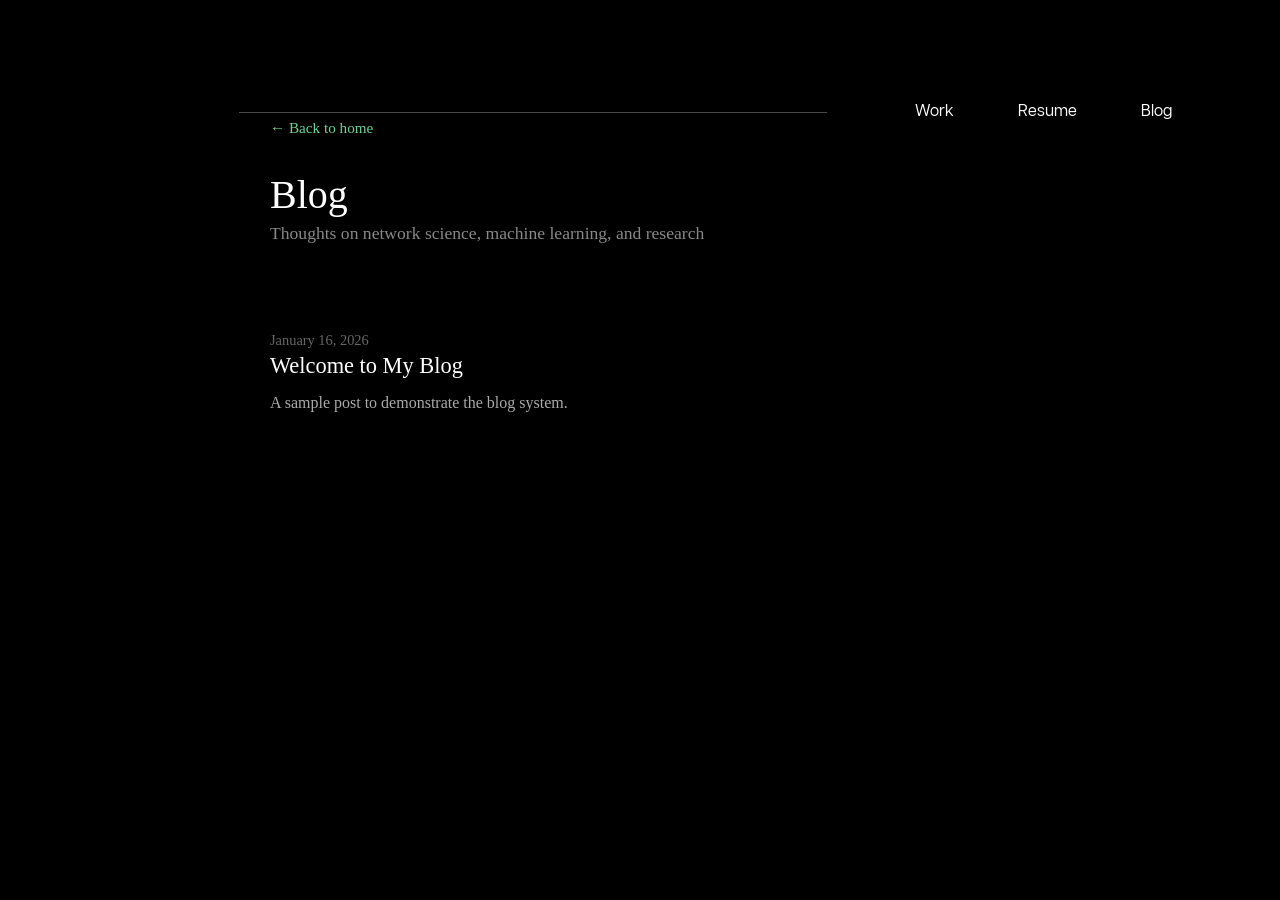
==== blog/index.html @ b88b179c "updates to image sizing and mobile mode" ====
<!DOCTYPE html>
<html class="blog" lang="en">
<head>
  <meta charset="UTF-8" />
  <meta name="viewport" content="width=device-width, initial-scale=1.0" />
  <title>Blog | Govind Gandhi</title>
  <link rel="icon" type="image/png" href="../images/logo.png" sizes="32x32" />
  <link rel="stylesheet" href="https://cdnjs.cloudflare.com/ajax/libs/font-awesome/4.7.0/css/font-awesome.min.css">
  <link rel="stylesheet" href="../public/styles.css" />
  <link rel="stylesheet" href="../public/mobile-responsive.css" />
  <style>
    /* Blog-specific styles */
    .blog-container {
      max-width: 800px;
      margin: 120px auto 60px;
      padding: 0 30px;
    }

    .blog-header {
      margin-bottom: 60px;
    }

    .blog-header h1 {
      font-size: 2.5rem;
      margin-bottom: 10px;
      color: #fff;
    }

    .blog-header p {
      color: #888;
      font-size: 1.1rem;
    }

    .posts-list {
      list-style: none;
      padding: 0;
      margin: 0;
    }

    .post-item {
      border-bottom: 1px solid #333;
      padding: 30px 0;
    }

    .post-item:last-child {
      border-bottom: none;
    }

    .post-date {
      color: #666;
      font-size: 0.9rem;
      margin-bottom: 8px;
    }

    .post-title {
      margin: 0 0 12px;
    }

    .post-title a {
      color: #fff;
      text-decoration: none;
      font-size: 1.4rem;
      transition: color 0.2s;
    }

    .post-title a:hover {
      color: #6BD490;
    }

    .post-excerpt {
      color: #aaa;
      font-size: 1rem;
      line-height: 1.6;
      margin: 0;
    }

    .back-link {
      display: inline-block;
      margin-bottom: 40px;
      color: #6BD490;
      text-decoration: none;
      font-size: 0.95rem;
    }

    .back-link:hover {
      text-decoration: underline;
    }

    .no-posts {
      color: #888;
      font-style: italic;
      padding: 40px 0;
    }

    @media screen and (max-width: 768px) {
      .blog-container {
        margin-top: 80px;
        padding: 0 20px;
      }

      .blog-header h1 {
        font-size: 2rem;
      }

      .post-title a {
        font-size: 1.2rem;
      }
    }
  </style>
</head>
<body class="blog">
  <nav class="navigation" role="navigation" aria-label="Global">
    <a class="navigation__link" href="../index.html">
      Govind Gandhi
    </a>
    <button class="navigation__button" aria-expanded="false" aria-controls="navigation__list">Open Global Menu</button>
    <ul class="navigation__list" id="navigation__list">
      <li class="navigation__list__item"><a class="navigation__list__link" href="../index.html#work">Work</a></li>
      <li class="navigation__list__item"><a class="navigation__list__link" href="../resume.pdf" target="_blank">Resume</a></li>
      <li class="navigation__list__item"><a class="navigation__list__link" href="index.html">Blog</a></li>
    </ul>
  </nav>

  <main class="blog-container">
    <a href="../index.html" class="back-link">&larr; Back to home</a>

    <header class="blog-header">
      <h1>Blog</h1>
      <p>Thoughts on network science, machine learning, and research</p>
    </header>

    <ul class="posts-list" id="posts-list">
      <li class="no-posts">Loading posts...</li>
    </ul>
  </main>

  <script>
    // Load posts from posts.json
    async function loadPosts() {
      const postsList = document.getElementById('posts-list');

      try {
        const response = await fetch('posts.json');
        if (!response.ok) throw new Error('No posts found');

        const posts = await response.json();

        if (posts.length === 0) {
          postsList.innerHTML = '<li class="no-posts">No posts yet. Check back soon!</li>';
          return;
        }

        // Sort by date (newest first)
        posts.sort((a, b) => new Date(b.date) - new Date(a.date));

        postsList.innerHTML = posts.map(post => `
          <li class="post-item">
            <div class="post-date">${formatDate(post.date)}</div>
            <h2 class="post-title">
              <a href="post.html?p=${encodeURIComponent(post.file)}">${escapeHtml(post.title)}</a>
            </h2>
            ${post.excerpt ? `<p class="post-excerpt">${escapeHtml(post.excerpt)}</p>` : ''}
          </li>
        `).join('');

      } catch (error) {
        postsList.innerHTML = '<li class="no-posts">No posts yet. Check back soon!</li>';
      }
    }

    function formatDate(dateStr) {
      const date = new Date(dateStr);
      return date.toLocaleDateString('en-US', {
        year: 'numeric',
        month: 'long',
        day: 'numeric'
      });
    }

    function escapeHtml(text) {
      const div = document.createElement('div');
      div.textContent = text;
      return div.innerHTML;
    }

    loadPosts();
  </script>
</body>
</html>
---- public/styles.css ----
a{border-left-width:0;}a{border-bottom-width:0;}a{border-right-width:0;}a{border-top-width:0;}a{border-left-style:none;}a{border-bottom-style:none;}a{border-right-style:none;}a{border-top-style:none;}a{border-left-color:currentColor;}a{border-bottom-color:currentColor;}a{border-right-color:currentColor;}a{border-top-color:currentColor;}a{border-image:none;}a{font-size:100%;}a{font:inherit;}abbr,a,address,acronym{margin-left:0;}address,acronym,abbr,a{margin-bottom:0;}acronym,abbr,address,a{margin-right:0;}abbr,a,address,acronym{margin-top:0;}address,acronym,a,abbr{padding-left:0;}acronym,abbr,a,address{padding-bottom:0;}a,address,abbr,acronym{padding-right:0;}address,abbr,acronym,a{padding-top:0;}a,abbr,acronym,address{vertical-align:baseline;}abbr{border-left-width:0;}abbr{border-bottom-width:0;}abbr{border-right-width:0;}abbr{border-top-width:0;}abbr{border-left-style:none;}abbr{border-bottom-style:none;}abbr{border-right-style:none;}abbr{border-top-style:none;}abbr{border-left-color:currentColor;}abbr{border-bottom-color:currentColor;}abbr{border-right-color:currentColor;}abbr{border-top-color:currentColor;}abbr{border-image:none;}abbr{font-size:100%;}abbr{font:inherit;}acronym{border-left-width:0;}acronym{border-bottom-width:0;}acronym{border-right-width:0;}acronym{border-top-width:0;}acronym{border-left-style:none;}acronym{border-bottom-style:none;}acronym{border-right-style:none;}acronym{border-top-style:none;}acronym{border-left-color:currentColor;}acronym{border-bottom-color:currentColor;}acronym{border-right-color:currentColor;}acronym{border-top-color:currentColor;}acronym{border-image:none;}acronym{font-size:100%;}acronym{font:inherit;}blockquote:after{content:"";}address{border-left-width:0;}address{border-bottom-width:0;}address{border-right-width:0;}address{border-top-width:0;}address{border-left-style:none;}address{border-bottom-style:none;}address{border-right-style:none;}address{border-top-style:none;}address{border-left-color:currentColor;}blockquote:after{content:none;}address{border-bottom-color:currentColor;}address{border-right-color:currentColor;}address{border-top-color:currentColor;}address{border-image:none;}address{font-size:100%;}address{font:inherit;}applet{border-left-width:0;}applet{border-bottom-width:0;}applet{border-right-width:0;}applet{border-top-width:0;}applet{border-left-style:none;}applet{border-bottom-style:none;}applet{border-right-style:none;}applet{border-top-style:none;}applet{border-left-color:currentColor;}applet{border-bottom-color:currentColor;}applet{border-right-color:currentColor;}applet{border-top-color:currentColor;}applet{border-image:none;}applet{font-size:100%;}applet{font:inherit;}article,audio,applet,aside{margin-left:0;}article,applet,audio,aside{margin-bottom:0;}audio,article,aside,applet{margin-right:0;}applet,article,aside,audio{margin-top:0;}applet,aside,article,audio{padding-left:0;}aside,article,audio,applet{padding-bottom:0;}audio,aside,applet,article{padding-right:0;}aside,applet,audio,article{padding-top:0;}audio,applet,aside,article{vertical-align:baseline;}article{border-left-width:0;}article{border-bottom-width:0;}article{border-right-width:0;}article{border-top-width:0;}article{border-left-style:none;}article{border-bottom-style:none;}article{border-right-style:none;}article{border-top-style:none;}article{border-left-color:currentColor;}article{border-bottom-color:currentColor;}article{border-right-color:currentColor;}article{border-top-color:currentColor;}article{border-image:none;}article{font-size:100%;}article{font:inherit;}aside{border-left-width:0;}aside{border-bottom-width:0;}aside{border-right-width:0;}aside{border-top-width:0;}aside{border-left-style:none;}aside{border-bottom-style:none;}aside{border-right-style:none;}aside{border-top-style:none;}aside{border-left-color:currentColor;}aside{border-bottom-color:currentColor;}aside{border-right-color:currentColor;}aside{border-top-color:currentColor;}aside{border-image:none;}aside{font-size:100%;}aside{font:inherit;}audio{border-left-width:0;}audio{border-bottom-width:0;}audio{border-right-width:0;}audio{border-top-width:0;}audio{border-left-style:none;}audio{border-bottom-style:none;}audio{border-right-style:none;}audio{border-top-style:none;}audio{border-left-color:currentColor;}audio{border-bottom-color:currentColor;}audio{border-right-color:currentColor;}audio{border-top-color:currentColor;}audio{border-image:none;}audio{font-size:100%;}audio{font:inherit;}b{border-left-width:0;}b{border-bottom-width:0;}b{border-right-width:0;}b{border-top-width:0;}b{border-left-style:none;}b{border-bottom-style:none;}b{border-right-style:none;}b{border-top-style:none;}b{border-left-color:currentColor;}b{border-bottom-color:currentColor;}b{border-right-color:currentColor;}b{border-top-color:currentColor;}b{border-image:none;}b{font-size:100%;}b{font:inherit;}big,body,blockquote,b{margin-left:0;}blockquote,b,big,body{margin-bottom:0;}blockquote,big,body,b{margin-right:0;}blockquote,big,body,b{margin-top:0;}body,big,b,blockquote{padding-left:0;}body,b,blockquote,big{padding-bottom:0;}big,blockquote,body,b{padding-right:0;}blockquote,b,big,body{padding-top:0;}b,big,blockquote,body{vertical-align:baseline;}big{border-left-width:0;}big{border-bottom-width:0;}big{border-right-width:0;}big{border-top-width:0;}big{border-left-style:none;}big{border-bottom-style:none;}big{border-right-style:none;}big{border-top-style:none;}big{border-left-color:currentColor;}big{border-bottom-color:currentColor;}big{border-right-color:currentColor;}big{border-top-color:currentColor;}big{border-image:none;}big{font-size:100%;}big{font:inherit;}blockquote{border-left-width:0;}blockquote{border-bottom-width:0;}blockquote{border-right-width:0;}blockquote{border-top-width:0;}blockquote{border-left-style:none;}blockquote{border-bottom-style:none;}blockquote{border-right-style:none;}blockquote{border-top-style:none;}blockquote{border-left-color:currentColor;}blockquote{border-bottom-color:currentColor;}blockquote{border-right-color:currentColor;}blockquote{border-top-color:currentColor;}blockquote{border-image:none;}blockquote{font-size:100%;}blockquote{font:inherit;}body{border-left-width:0;}body{border-bottom-width:0;}body{border-right-width:0;}body{border-top-width:0;}body{border-left-style:none;}body{border-bottom-style:none;}body{border-right-style:none;}body{border-top-style:none;}body{border-left-color:currentColor;}body{border-bottom-color:currentColor;}body{border-right-color:currentColor;}body{border-top-color:currentColor;}body{border-image:none;}body{font-size:100%;}body{font:inherit;}canvas{border-left-width:0;}canvas{border-bottom-width:0;}canvas{border-right-width:0;}canvas{border-top-width:0;}canvas{border-left-style:none;}canvas{border-bottom-style:none;}canvas{border-right-style:none;}canvas{border-top-style:none;}canvas{border-left-color:currentColor;}canvas{border-bottom-color:currentColor;}canvas{border-right-color:currentColor;}canvas{border-top-color:currentColor;}canvas{border-image:none;}canvas{font-size:100%;}canvas{font:inherit;}center,caption,cite,canvas{margin-left:0;}cite,caption,canvas,center{margin-bottom:0;}center,caption,canvas,cite{margin-right:0;}caption,center,cite,canvas{margin-top:0;}center,canvas,caption,cite{padding-left:0;}caption,center,canvas,cite{padding-bottom:0;}cite,canvas,caption,center{padding-right:0;}caption,canvas,center,cite{padding-top:0;}canvas,center,cite,caption{vertical-align:baseline;}caption{border-left-width:0;}caption{border-bottom-width:0;}caption{border-right-width:0;}caption{border-top-width:0;}caption{border-left-style:none;}caption{border-bottom-style:none;}caption{border-right-style:none;}caption{border-top-style:none;}caption{border-left-color:currentColor;}caption{border-bottom-color:currentColor;}caption{border-right-color:currentColor;}caption{border-top-color:currentColor;}caption{border-image:none;}caption{font-size:100%;}caption{font:inherit;}center{border-left-width:0;}center{border-bottom-width:0;}blockquote:before{content:"";}center{border-right-width:0;}center{border-top-width:0;}center{border-left-style:none;}center{border-bottom-style:none;}center{border-right-style:none;}center{border-top-style:none;}center{border-left-color:currentColor;}center{border-bottom-color:currentColor;}center{border-right-color:currentColor;}center{border-top-color:currentColor;}center{border-image:none;}center{font-size:100%;}center{font:inherit;}cite{border-left-width:0;}cite{border-bottom-width:0;}cite{border-right-width:0;}cite{border-top-width:0;}cite{border-left-style:none;}cite{border-bottom-style:none;}cite{border-right-style:none;}cite{border-top-style:none;}cite{border-left-color:currentColor;}cite{border-bottom-color:currentColor;}cite{border-right-color:currentColor;}cite{border-top-color:currentColor;}cite{border-image:none;}cite{font-size:100%;}cite{font:inherit;}code{border-left-width:0;}code{border-bottom-width:0;}code{border-right-width:0;}code{border-top-width:0;}code{border-left-style:none;}code{border-bottom-style:none;}code{border-right-style:none;}code{border-top-style:none;}code{border-left-color:currentColor;}code{border-bottom-color:currentColor;}code{border-right-color:currentColor;}code{border-top-color:currentColor;}code{border-image:none;}code{font-size:100%;}code{font:inherit;}del,code,dd,details{margin-left:0;}dd,code,del,details{margin-bottom:0;}details,dd,code,del{margin-right:0;}del,dd,details,code{margin-top:0;}dd,del,details,code{padding-left:0;}dd,del,details,code{padding-bottom:0;}code,details,del,dd{padding-right:0;}del,code,dd,details{padding-top:0;}details,del,dd,code{vertical-align:baseline;}dd{border-left-width:0;}dd{border-bottom-width:0;}dd{border-right-width:0;}dd{border-top-width:0;}dd{border-left-style:none;}dd{border-bottom-style:none;}dd{border-right-style:none;}dd{border-top-style:none;}dd{border-left-color:currentColor;}dd{border-bottom-color:currentColor;}dd{border-right-color:currentColor;}dd{border-top-color:currentColor;}dd{border-image:none;}dd{font-size:100%;}dd{font:inherit;}del{border-left-width:0;}del{border-bottom-width:0;}del{border-right-width:0;}del{border-top-width:0;}del{border-left-style:none;}del{border-bottom-style:none;}del{border-right-style:none;}del{border-top-style:none;}del{border-left-color:currentColor;}del{border-bottom-color:currentColor;}del{border-right-color:currentColor;}del{border-top-color:currentColor;}del{border-image:none;}del{font-size:100%;}del{font:inherit;}details{border-left-width:0;}details{border-bottom-width:0;}details{border-right-width:0;}details{border-top-width:0;}details{border-left-style:none;}details{border-bottom-style:none;}details{border-right-style:none;}details{border-top-style:none;}details{border-left-color:currentColor;}details{border-bottom-color:currentColor;}details{border-right-color:currentColor;}details{border-top-color:currentColor;}details{border-image:none;}details{font-size:100%;}details{font:inherit;}dfn{border-left-width:0;}dfn{border-bottom-width:0;}dfn{border-right-width:0;}dfn{border-top-width:0;}dfn{border-left-style:none;}dfn{border-bottom-style:none;}dfn{border-right-style:none;}dfn{border-top-style:none;}dfn{border-left-color:currentColor;}dfn{border-bottom-color:currentColor;}dfn{border-right-color:currentColor;}dfn{border-top-color:currentColor;}dfn{border-image:none;}dfn{font-size:100%;}dfn{font:inherit;}dt,div,dl,dfn{margin-left:0;}dl,dfn,div,dt{margin-bottom:0;}dfn,dl,dt,div{margin-right:0;}div,dfn,dt,dl{margin-top:0;}dt,dl,dfn,div{padding-left:0;}dt,dl,dfn,div{padding-bottom:0;}dt,dl,dfn,div{padding-right:0;}dl,dfn,div,dt{padding-top:0;}dfn,dl,dt,div{vertical-align:baseline;}div{border-left-width:0;}div{border-bottom-width:0;}div{border-right-width:0;}div{border-top-width:0;}div{border-left-style:none;}div{border-bottom-style:none;}div{border-right-style:none;}div{border-top-style:none;}div{border-left-color:currentColor;}div{border-bottom-color:currentColor;}div{border-right-color:currentColor;}div{border-top-color:currentColor;}div{border-image:none;}div{font-size:100%;}div{font:inherit;}dl{border-left-width:0;}dl{border-bottom-width:0;}dl{border-right-width:0;}dl{border-top-width:0;}dl{border-left-style:none;}dl{border-bottom-style:none;}dl{border-right-style:none;}dl{border-top-style:none;}dl{border-left-color:currentColor;}dl{border-bottom-color:currentColor;}dl{border-right-color:currentColor;}dl{border-top-color:currentColor;}dl{border-image:none;}dl{font-size:100%;}dl{font:inherit;}dt{border-left-width:0;}dt{border-bottom-width:0;}dt{border-right-width:0;}dt{border-top-width:0;}dt{border-left-style:none;}dt{border-bottom-style:none;}dt{border-right-style:none;}dt{border-top-style:none;}dt{border-left-color:currentColor;}dt{border-bottom-color:currentColor;}dt{border-right-color:currentColor;}dt{border-top-color:currentColor;}dt{border-image:none;}dt{font-size:100%;}dt{font:inherit;}em{border-left-width:0;}em{border-bottom-width:0;}em{border-right-width:0;}em{border-top-width:0;}em{border-left-style:none;}em{border-bottom-style:none;}em{border-right-style:none;}em{border-top-style:none;}em{border-left-color:currentColor;}em{border-bottom-color:currentColor;}blockquote:before{content:none;}em{border-right-color:currentColor;}em{border-top-color:currentColor;}em{border-image:none;}em{font-size:100%;}em{font:inherit;}figcaption,em,embed,fieldset{margin-left:0;}em,figcaption,embed,fieldset{margin-bottom:0;}fieldset,em,figcaption,embed{margin-right:0;}embed,em{margin-top:0;}em,embed{padding-left:0;}em,embed{padding-bottom:0;}embed,em{padding-right:0;}em,embed{padding-top:0;}em,embed{vertical-align:baseline;}embed{border-left-width:0;}embed{border-bottom-width:0;}embed{border-right-width:0;}embed{border-top-width:0;}embed{border-left-style:none;}embed{border-bottom-style:none;}embed{border-right-style:none;}embed{border-top-style:none;}embed{border-left-color:currentColor;}embed{border-bottom-color:currentColor;}embed{border-right-color:currentColor;}embed{border-top-color:currentColor;}embed{border-image:none;}embed{font-size:100%;}embed{font:inherit;}fieldset{border-left-width:0;}fieldset{border-bottom-width:0;}fieldset{border-right-width:0;}fieldset{border-top-width:0;}fieldset{border-left-style:none;}fieldset{border-bottom-style:none;}fieldset{border-right-style:none;}fieldset{border-top-style:none;}fieldset{border-left-color:currentColor;}fieldset{border-bottom-color:currentColor;}fieldset{border-right-color:currentColor;}fieldset{border-top-color:currentColor;}fieldset{border-image:none;}fieldset{font-size:100%;}fieldset{font:inherit;}q:after{content:"";}q:after{content:none;}figure,figcaption,footer,fieldset{margin-top:0;}figure,figcaption,footer,fieldset{padding-left:0;}figure,fieldset,footer,figcaption{padding-bottom:0;}fieldset,footer,figcaption,figure{padding-right:0;}figcaption,fieldset,footer,figure{padding-top:0;}footer,figure,figcaption,fieldset{vertical-align:baseline;}figcaption{border-left-width:0;}figcaption{border-bottom-width:0;}figcaption{border-right-width:0;}figcaption{border-top-width:0;}figcaption{border-left-style:none;}figcaption{border-bottom-style:none;}figcaption{border-right-style:none;}figcaption{border-top-style:none;}figcaption{border-left-color:currentColor;}figcaption{border-bottom-color:currentColor;}figcaption{border-right-color:currentColor;}figcaption{border-top-color:currentColor;}figcaption{border-image:none;}figcaption{font-size:100%;}figcaption{font:inherit;}figure{border-left-width:0;}figure{border-bottom-width:0;}figure{border-right-width:0;}figure{border-top-width:0;}figure{border-left-style:none;}figure{border-bottom-style:none;}figure{border-right-style:none;}figure{border-top-style:none;}figure{border-left-color:currentColor;}figure{border-bottom-color:currentColor;}figure{border-right-color:currentColor;}figure{border-top-color:currentColor;}figure{border-image:none;}figure{font-size:100%;}figure{font:inherit;}footer,form,h1,figure{margin-left:0;}h1,form,footer,figure{margin-bottom:0;}figure,footer,h1,form{margin-right:0;}footer{border-left-width:0;}footer{border-bottom-width:0;}footer{border-right-width:0;}footer{border-top-width:0;}footer{border-left-style:none;}footer{border-bottom-style:none;}footer{border-right-style:none;}footer{border-top-style:none;}footer{border-left-color:currentColor;}footer{border-bottom-color:currentColor;}footer{border-right-color:currentColor;}footer{border-top-color:currentColor;}footer{border-image:none;}footer{font-size:100%;}footer{font:inherit;}*{box-sizing:border-box;}form{border-left-width:0;}form{border-bottom-width:0;}form{border-right-width:0;}form{border-top-width:0;}form{border-left-style:none;}form{border-bottom-style:none;}form{border-right-style:none;}form{border-top-style:none;}form{border-left-color:currentColor;}form{border-bottom-color:currentColor;}form{border-right-color:currentColor;}form{border-top-color:currentColor;}form{border-image:none;}form{font-size:100%;}form{font:inherit;}h3,form,h2,h1{margin-top:0;}h1,h2,h3,form{padding-left:0;}h1,h2,h3,form{padding-bottom:0;}form,h2,h1,h3{padding-right:0;}h1,h2,form,h3{padding-top:0;}h1,form,h3,h2{vertical-align:baseline;}h1{border-left-width:0;}h1{border-bottom-width:0;}h1{border-right-width:0;}h1{border-top-width:0;}h1{border-left-style:none;}h1{border-bottom-style:none;}h1{border-right-style:none;}h1{border-top-style:none;}h1{border-left-color:currentColor;}h1{border-bottom-color:currentColor;}h1{border-right-color:currentColor;}h1{border-top-color:currentColor;}h1{border-image:none;}h1{font-size:100%;}h1{font:inherit;}h2{border-left-width:0;}h2{border-bottom-width:0;}h2{border-right-width:0;}h2{border-top-width:0;}h2{border-left-style:none;}h2{border-bottom-style:none;}h2{border-right-style:none;}h2{border-top-style:none;}h2{border-left-color:currentColor;}h2{border-bottom-color:currentColor;}h2{border-right-color:currentColor;}h2{border-top-color:currentColor;}h2{border-image:none;}h2{font-size:100%;}h2{font:inherit;}h2,h3,h4,h5{margin-left:0;}h4,h5,h2,h3{margin-bottom:0;}h5,h4,h2,h3{margin-right:0;}h3{border-left-width:0;}h3{border-bottom-width:0;}h3{border-right-width:0;}h3{border-top-width:0;}h3{border-left-style:none;}h3{border-bottom-style:none;}h3{border-right-style:none;}h3{border-top-style:none;}h3{border-left-color:currentColor;}h3{border-bottom-color:currentColor;}h3{border-right-color:currentColor;}h3{border-top-color:currentColor;}h3{border-image:none;}h3{font-size:100%;}h3{font:inherit;}h4{border-left-width:0;}h4{border-bottom-width:0;}h4{border-right-width:0;}h4{border-top-width:0;}h4{border-left-style:none;}q:before{content:"";}h4{border-bottom-style:none;}h4{border-right-style:none;}h4{border-top-style:none;}h4{border-left-color:currentColor;}h4{border-bottom-color:currentColor;}h4{border-right-color:currentColor;}h4{border-top-color:currentColor;}h4{border-image:none;}h4{font-size:100%;}h4{font:inherit;}h6,header,h5,h4{margin-top:0;}h5,h4,header,h6{padding-left:0;}h5,h6,h4,header{padding-bottom:0;}h6,h5,h4,header{padding-right:0;}header,h6,h4,h5{padding-top:0;}h5,h6,header,h4{vertical-align:baseline;}h5{border-left-width:0;}h5{border-bottom-width:0;}h5{border-right-width:0;}h5{border-top-width:0;}h5{border-left-style:none;}h5{border-bottom-style:none;}h5{border-right-style:none;}h5{border-top-style:none;}h5{border-left-color:currentColor;}h5{border-bottom-color:currentColor;}h5{border-right-color:currentColor;}h5{border-top-color:currentColor;}h5{border-image:none;}h5{font-size:100%;}h5{font:inherit;}h6{border-left-width:0;}h6{border-bottom-width:0;}h6{border-right-width:0;}h6{border-top-width:0;}h6{border-left-style:none;}h6{border-bottom-style:none;}h6{border-right-style:none;}h6{border-top-style:none;}h6{border-left-color:currentColor;}h6{border-bottom-color:currentColor;}h6{border-right-color:currentColor;}h6{border-top-color:currentColor;}h6{border-image:none;}h6{font-size:100%;}h6{font:inherit;}h6,header,html,hgroup{margin-left:0;}h6,html,header,hgroup{margin-bottom:0;}h6,html,hgroup,header{margin-right:0;}header{border-left-width:0;}header{border-bottom-width:0;}header{border-right-width:0;}header{border-top-width:0;}header{border-left-style:none;}header{border-bottom-style:none;}header{border-right-style:none;}header{border-top-style:none;}header{border-left-color:currentColor;}header{border-bottom-color:currentColor;}header{border-right-color:currentColor;}header{border-top-color:currentColor;}header{border-image:none;}header{font-size:100%;}header{font:inherit;}hgroup{border-left-width:0;}hgroup{border-bottom-width:0;}hgroup{border-right-width:0;}hgroup{border-top-width:0;}hgroup{border-left-style:none;}hgroup{border-bottom-style:none;}hgroup{border-right-style:none;}hgroup{border-top-style:none;}hgroup{border-left-color:currentColor;}hgroup{border-bottom-color:currentColor;}hgroup{border-right-color:currentColor;}hgroup{border-top-color:currentColor;}hgroup{border-image:none;}hgroup{font-size:100%;}hgroup{font:inherit;}iframe,i,html,hgroup{margin-top:0;}iframe,hgroup,html,i{padding-left:0;}html,i,hgroup,iframe{padding-bottom:0;}i,html,iframe,hgroup{padding-right:0;}i,iframe,hgroup,html{padding-top:0;}i,html,hgroup,iframe{vertical-align:baseline;}html{border-left-width:0;}html{border-bottom-width:0;}html{border-right-width:0;}html{border-top-width:0;}html{border-left-style:none;}html{border-bottom-style:none;}html{border-right-style:none;}html{border-top-style:none;}html{border-left-color:currentColor;}html{border-bottom-color:currentColor;}html{border-right-color:currentColor;}html{border-top-color:currentColor;}html{border-image:none;}html{font-size:100%;}html{font:inherit;}q:before{content:none;}i{border-left-width:0;}i{border-bottom-width:0;}i{border-right-width:0;}i{border-top-width:0;}i{border-left-style:none;}i{border-bottom-style:none;}i{border-right-style:none;}i{border-top-style:none;}i{border-left-color:currentColor;}i{border-bottom-color:currentColor;}i{border-right-color:currentColor;}i{border-top-color:currentColor;}i{border-image:none;}i{font-size:100%;}i{font:inherit;}i,img,iframe,ins{margin-left:0;}img,iframe,ins,i{margin-bottom:0;}iframe,i,img,ins{margin-right:0;}iframe{border-left-width:0;}iframe{border-bottom-width:0;}iframe{border-right-width:0;}iframe{border-top-width:0;}iframe{border-left-style:none;}iframe{border-bottom-style:none;}iframe{border-right-style:none;}iframe{border-top-style:none;}iframe{border-left-color:currentColor;}iframe{border-bottom-color:currentColor;}iframe{border-right-color:currentColor;}iframe{border-top-color:currentColor;}iframe{border-image:none;}iframe{font-size:100%;}iframe{font:inherit;}img{border-left-width:0;}img{border-bottom-width:0;}img{border-right-width:0;}img{border-top-width:0;}img{border-left-style:none;}img{border-bottom-style:none;}img{border-right-style:none;}img{border-top-style:none;}img{border-left-color:currentColor;}img{border-bottom-color:currentColor;}img{border-right-color:currentColor;}img{border-top-color:currentColor;}img{border-image:none;}img{font-size:100%;}img{font:inherit;}ins,label,img,kbd{margin-top:0;}label,kbd,img,ins{padding-left:0;}label,ins,kbd,img{padding-bottom:0;}ins,img,label,kbd{padding-right:0;}ins,label,kbd,img{padding-top:0;}ins,label,img,kbd{vertical-align:baseline;}ins{border-left-width:0;}ins{border-bottom-width:0;}ins{border-right-width:0;}ins{border-top-width:0;}ins{border-left-style:none;}ins{border-bottom-style:none;}ins{border-right-style:none;}ins{border-top-style:none;}ins{border-left-color:currentColor;}ins{border-bottom-color:currentColor;}ins{border-right-color:currentColor;}ins{border-top-color:currentColor;}ins{border-image:none;}ins{font-size:100%;}ins{font:inherit;}kbd{border-left-width:0;}kbd{border-bottom-width:0;}kbd{border-right-width:0;}kbd{border-top-width:0;}kbd{border-left-style:none;}kbd{border-bottom-style:none;}kbd{border-right-style:none;}kbd{border-top-style:none;}kbd{border-left-color:currentColor;}kbd{border-bottom-color:currentColor;}kbd{border-right-color:currentColor;}kbd{border-top-color:currentColor;}kbd{border-image:none;}kbd{font-size:100%;}kbd{font:inherit;}kbd,li,legend,label{margin-left:0;}label,li,legend,kbd{margin-bottom:0;}label,kbd,legend,li{margin-right:0;}label{border-left-width:0;}label{border-bottom-width:0;}label{border-right-width:0;}label{border-top-width:0;}label{border-left-style:none;}label{border-bottom-style:none;}label{border-right-style:none;}label{border-top-style:none;}label{border-left-color:currentColor;}label{border-bottom-color:currentColor;}label{border-right-color:currentColor;}label{border-top-color:currentColor;}label{border-image:none;}label{font-size:100%;}label{font:inherit;}legend{border-left-width:0;}legend{border-bottom-width:0;}legend{border-right-width:0;}legend{border-top-width:0;}legend{border-left-style:none;}legend{border-bottom-style:none;}legend{border-right-style:none;}legend{border-top-style:none;}legend{border-left-color:currentColor;}legend{border-bottom-color:currentColor;}legend{border-right-color:currentColor;}legend{border-top-color:currentColor;}legend{border-image:none;}legend{font-size:100%;}legend{font:inherit;}legend,li,menu,mark{margin-top:0;}legend,menu,li,mark{padding-left:0;}li,legend,menu,mark{padding-bottom:0;}li,mark,menu,legend{padding-right:0;}legend,mark,li,menu{padding-top:0;}menu,mark,li,legend{vertical-align:baseline;}li{border-left-width:0;}li{border-bottom-width:0;}li{border-right-width:0;}li{border-top-width:0;}li{border-left-style:none;}li{border-bottom-style:none;}li{border-right-style:none;}li{border-top-style:none;}li{border-left-color:currentColor;}li{border-bottom-color:currentColor;}li{border-right-color:currentColor;}li{border-top-color:currentColor;}li{border-image:none;}li{font-size:100%;}li{font:inherit;}mark{border-left-width:0;}mark{border-bottom-width:0;}mark{border-right-width:0;}mark{border-top-width:0;}mark{border-left-style:none;}mark{border-bottom-style:none;}mark{border-right-style:none;}mark{border-top-style:none;}mark{border-left-color:currentColor;}mark{border-bottom-color:currentColor;}mark{border-right-color:currentColor;}mark{border-top-color:currentColor;}mark{border-image:none;}mark{font-size:100%;}mark{font:inherit;}object,menu,mark,nav{margin-left:0;}mark,nav,menu,object{margin-bottom:0;}object,mark,menu,nav{margin-right:0;}menu{border-left-width:0;}menu{border-bottom-width:0;}menu{border-right-width:0;}menu{border-top-width:0;}menu{border-left-style:none;}menu{border-bottom-style:none;}menu{border-right-style:none;}menu{border-top-style:none;}menu{border-left-color:currentColor;}menu{border-bottom-color:currentColor;}menu{border-right-color:currentColor;}menu{border-top-color:currentColor;}menu{border-image:none;}menu{font-size:100%;}menu{font:inherit;}nav{border-left-width:0;}nav{border-bottom-width:0;}nav{border-right-width:0;}nav{border-top-width:0;}nav{border-left-style:none;}nav{border-bottom-style:none;}nav{border-right-style:none;}nav{border-top-style:none;}nav{border-left-color:currentColor;}nav{border-bottom-color:currentColor;}nav{border-right-color:currentColor;}nav{border-top-color:currentColor;}nav{border-image:none;}nav{font-size:100%;}nav{font:inherit;}ol,nav,object,output{margin-top:0;}ol,object,nav,output{padding-left:0;}object,nav,ol,output{padding-bottom:0;}ol,nav,object,output{padding-right:0;}ol,output,object,nav{padding-top:0;}nav,ol,output,object{vertical-align:baseline;}object{border-left-width:0;}object{border-bottom-width:0;}object{border-right-width:0;}object{border-top-width:0;}object{border-left-style:none;}object{border-bottom-style:none;}object{border-right-style:none;}object{border-top-style:none;}object{border-left-color:currentColor;}object{border-bottom-color:currentColor;}object{border-right-color:currentColor;}object{border-top-color:currentColor;}object{border-image:none;}object{font-size:100%;}object{font:inherit;}ol{border-left-width:0;}ol{border-bottom-width:0;}ol{border-right-width:0;}ol{border-top-width:0;}ol{border-left-style:none;}ol{border-bottom-style:none;}ol{border-right-style:none;}ol{border-top-style:none;}ol{border-left-color:currentColor;}ol{border-bottom-color:currentColor;}ol{border-right-color:currentColor;}ol{border-top-color:currentColor;}ol{border-image:none;}ol{font-size:100%;}ol{font:inherit;}p,pre,output,ol{margin-left:0;}pre,output,ol,p{margin-bottom:0;}pre,ol,p,output{margin-right:0;}output{border-left-width:0;}output{border-bottom-width:0;}output{border-right-width:0;}output{border-top-width:0;}output{border-left-style:none;}output{border-bottom-style:none;}output{border-right-style:none;}output{border-top-style:none;}output{border-left-color:currentColor;}output{border-bottom-color:currentColor;}output{border-right-color:currentColor;}output{border-top-color:currentColor;}output{border-image:none;}output{font-size:100%;}output{font:inherit;}p{border-left-width:0;}p{border-bottom-width:0;}p{border-right-width:0;}p{border-top-width:0;}p{border-left-style:none;}p{border-bottom-style:none;}p{border-right-style:none;}p{border-top-style:none;}p{border-left-color:currentColor;}p{border-bottom-color:currentColor;}p{border-right-color:currentColor;}p{border-top-color:currentColor;}p{border-image:none;}p{font-size:100%;}p{font:inherit;}p,q,pre,ruby{margin-top:0;}pre,q,ruby,p{padding-left:0;}ruby,q,p,pre{padding-bottom:0;}q,pre,ruby,p{padding-right:0;}ruby,q,p,pre{padding-top:0;}ruby,pre,p,q{vertical-align:baseline;}pre{border-left-width:0;}pre{border-bottom-width:0;}pre{border-right-width:0;}pre{border-top-width:0;}pre{border-left-style:none;}pre{border-bottom-style:none;}pre{border-right-style:none;}pre{border-top-style:none;}pre{border-left-color:currentColor;}pre{border-bottom-color:currentColor;}pre{border-right-color:currentColor;}pre{border-top-color:currentColor;}pre{border-image:none;}pre{font-size:100%;}pre{font:inherit;}q{border-left-width:0;}q{border-bottom-width:0;}q{border-right-width:0;}q{border-top-width:0;}q{border-left-style:none;}q{border-bottom-style:none;}q{border-right-style:none;}q{border-top-style:none;}q{border-left-color:currentColor;}q{border-bottom-color:currentColor;}q{border-right-color:currentColor;}q{border-top-color:currentColor;}q{border-image:none;}q{font-size:100%;}q{font:inherit;}q,samp,ruby,s{margin-left:0;}s,q,samp,ruby{margin-bottom:0;}ruby,s,q,samp{margin-right:0;}ruby{border-left-width:0;}ruby{border-bottom-width:0;}ruby{border-right-width:0;}ruby{border-top-width:0;}ruby{border-left-style:none;}ruby{border-bottom-style:none;}ruby{border-right-style:none;}ruby{border-top-style:none;}ruby{border-left-color:currentColor;}ruby{border-bottom-color:currentColor;}ruby{border-right-color:currentColor;}ruby{border-top-color:currentColor;}ruby{border-image:none;}ruby{font-size:100%;}ruby{font:inherit;}s{border-left-width:0;}s{border-bottom-width:0;}s{border-right-width:0;}s{border-top-width:0;}s{border-left-style:none;}s{border-bottom-style:none;}s{border-right-style:none;}s{border-top-style:none;}s{border-left-color:currentColor;}s{border-bottom-color:currentColor;}s{border-right-color:currentColor;}s{border-top-color:currentColor;}s{border-image:none;}s{font-size:100%;}s{font:inherit;}small,s,section,samp{margin-top:0;}s,small,samp,section{padding-left:0;}samp,small,section,s{padding-bottom:0;}small,section,s,samp{padding-right:0;}section,small,s,samp{padding-top:0;}s,small,section,samp{vertical-align:baseline;}samp{border-left-width:0;}samp{border-bottom-width:0;}samp{border-right-width:0;}samp{border-top-width:0;}samp{border-left-style:none;}samp{border-bottom-style:none;}samp{border-right-style:none;}samp{border-top-style:none;}samp{border-left-color:currentColor;}samp{border-bottom-color:currentColor;}samp{border-right-color:currentColor;}samp{border-top-color:currentColor;}samp{border-image:none;}samp{font-size:100%;}samp{font:inherit;}section{border-left-width:0;}section{border-bottom-width:0;}section{border-right-width:0;}section{border-top-width:0;}section{border-left-style:none;}section{border-bottom-style:none;}section{border-right-style:none;}section{border-top-style:none;}section{border-left-color:currentColor;}section{border-bottom-color:currentColor;}section{border-right-color:currentColor;}section{border-top-color:currentColor;}section{border-image:none;}section{font-size:100%;}section{font:inherit;}span,strike,section,small{margin-left:0;}small,section,span,strike{margin-bottom:0;}span,section,small,strike{margin-right:0;}small{border-left-width:0;}small{border-bottom-width:0;}small{border-right-width:0;}small{border-top-width:0;}small{border-left-style:none;}small{border-bottom-style:none;}small{border-right-style:none;}small{border-top-style:none;}small{border-left-color:currentColor;}small{border-bottom-color:currentColor;}small{border-right-color:currentColor;}small{border-top-color:currentColor;}small{border-image:none;}small{font-size:100%;}small{font:inherit;}span{border-left-width:0;}span{border-bottom-width:0;}span{border-right-width:0;}span{border-top-width:0;}span{border-left-style:none;}span{border-bottom-style:none;}span{border-right-style:none;}span{border-top-style:none;}span{border-left-color:currentColor;}span{border-bottom-color:currentColor;}span{border-right-color:currentColor;}span{border-top-color:currentColor;}span{border-image:none;}span{font-size:100%;}span{font:inherit;}sub,strong,span,strike{margin-top:0;}strike,span,sub,strong{padding-left:0;}strong,strike,sub,span{padding-bottom:0;}strong,sub,strike,span{padding-right:0;}strike,sub,strong,span{padding-top:0;}sub,strike,span,strong{vertical-align:baseline;}strike{border-left-width:0;}strike{border-bottom-width:0;}strike{border-right-width:0;}strike{border-top-width:0;}strike{border-left-style:none;}strike{border-bottom-style:none;}strike{border-right-style:none;}strike{border-top-style:none;}strike{border-left-color:currentColor;}strike{border-bottom-color:currentColor;}strike{border-right-color:currentColor;}strike{border-top-color:currentColor;}strike{border-image:none;}strike{font-size:100%;}strike{font:inherit;}strong{border-left-width:0;}strong{border-bottom-width:0;}strong{border-right-width:0;}strong{border-top-width:0;}strong{border-left-style:none;}strong{border-bottom-style:none;}strong{border-right-style:none;}strong{border-top-style:none;}strong{border-left-color:currentColor;}strong{border-bottom-color:currentColor;}strong{border-right-color:currentColor;}strong{border-top-color:currentColor;}strong{border-image:none;}strong{font-size:100%;}strong{font:inherit;}summary,strong,sup,sub{margin-left:0;}sup,sub,summary,strong{margin-bottom:0;}strong,sub,summary,sup{margin-right:0;}sub{border-left-width:0;}sub{border-bottom-width:0;}sub{border-right-width:0;}sub{border-top-width:0;}sub{border-left-style:none;}sub{border-bottom-style:none;}sub{border-right-style:none;}sub{border-top-style:none;}sub{border-left-color:currentColor;}sub{border-bottom-color:currentColor;}sub{border-right-color:currentColor;}sub{border-top-color:currentColor;}sub{border-image:none;}sub{font-size:100%;}sub{font:inherit;}summary{border-left-width:0;}summary{border-bottom-width:0;}summary{border-right-width:0;}summary{border-top-width:0;}summary{border-left-style:none;}summary{border-bottom-style:none;}summary{border-right-style:none;}summary{border-top-style:none;}summary{border-left-color:currentColor;}summary{border-bottom-color:currentColor;}summary{border-right-color:currentColor;}summary{border-top-color:currentColor;}summary{border-image:none;}summary{font-size:100%;}summary{font:inherit;}summary,tbody,table,sup{margin-top:0;}sup,tbody,summary,table{padding-left:0;}summary,sup,table,tbody{padding-bottom:0;}sup,tbody,table,summary{padding-right:0;}summary,sup,tbody,table{padding-top:0;}sup,table,tbody,summary{vertical-align:baseline;}sup{border-left-width:0;}sup{border-bottom-width:0;}sup{border-right-width:0;}sup{border-top-width:0;}sup{border-left-style:none;}sup{border-bottom-style:none;}sup{border-right-style:none;}sup{border-top-style:none;}sup{border-left-color:currentColor;}sup{border-bottom-color:currentColor;}sup{border-right-color:currentColor;}sup{border-top-color:currentColor;}sup{border-image:none;}sup{font-size:100%;}sup{font:inherit;}table{border-left-width:0;}table{border-bottom-width:0;}table{border-right-width:0;}table{border-top-width:0;}table{border-left-style:none;}table{border-bottom-style:none;}table{border-right-style:none;}table{border-top-style:none;}table{border-left-color:currentColor;}table{border-bottom-color:currentColor;}table{border-right-color:currentColor;}table{border-top-color:currentColor;}table{border-image:none;}table{font-size:100%;}table{font:inherit;}table,tbody,tfoot,td{margin-left:0;}tfoot,td,table,tbody{margin-bottom:0;}tbody,tfoot,table,td{margin-right:0;}tbody{border-left-width:0;}tbody{border-bottom-width:0;}tbody{border-right-width:0;}tbody{border-top-width:0;}tbody{border-left-style:none;}tbody{border-bottom-style:none;}tbody{border-right-style:none;}tbody{border-top-style:none;}tbody{border-left-color:currentColor;}tbody{border-bottom-color:currentColor;}tbody{border-right-color:currentColor;}tbody{border-top-color:currentColor;}tbody{border-image:none;}tbody{font-size:100%;}tbody{font:inherit;}td{border-left-width:0;}td{border-bottom-width:0;}td{border-right-width:0;}td{border-top-width:0;}td{border-left-style:none;}td{border-bottom-style:none;}td{border-right-style:none;}td{border-top-style:none;}td{border-left-color:currentColor;}td{border-bottom-color:currentColor;}td{border-right-color:currentColor;}td{border-top-color:currentColor;}td{border-image:none;}td{font-size:100%;}td{font:inherit;}thead,th,td,tfoot{margin-top:0;}td,th,tfoot,thead{padding-left:0;}th,tfoot,td,thead{padding-bottom:0;}th,tfoot,td,thead{padding-right:0;}th,tfoot,td,thead{padding-top:0;}td,tfoot,th,thead{vertical-align:baseline;}tfoot{border-left-width:0;}tfoot{border-bottom-width:0;}tfoot{border-right-width:0;}tfoot{border-top-width:0;}tfoot{border-left-style:none;}tfoot{border-bottom-style:none;}tfoot{border-right-style:none;}tfoot{border-top-style:none;}tfoot{border-left-color:currentColor;}tfoot{border-bottom-color:currentColor;}tfoot{border-right-color:currentColor;}tfoot{border-top-color:currentColor;}tfoot{border-image:none;}tfoot{font-size:100%;}tfoot{font:inherit;}th{border-left-width:0;}th{border-bottom-width:0;}th{border-right-width:0;}th{border-top-width:0;}th{border-left-style:none;}th{border-bottom-style:none;}th{border-right-style:none;}th{border-top-style:none;}th{border-left-color:currentColor;}th{border-bottom-color:currentColor;}th{border-right-color:currentColor;}th{border-top-color:currentColor;}th{border-image:none;}th{font-size:100%;}th{font:inherit;}time,tr,th,thead{margin-left:0;}th,thead,time,tr{margin-bottom:0;}tr,thead,th,time{margin-right:0;}thead{border-left-width:0;}thead{border-bottom-width:0;}thead{border-right-width:0;}thead{border-top-width:0;}thead{border-left-style:none;}thead{border-bottom-style:none;}thead{border-right-style:none;}thead{border-top-style:none;}thead{border-left-color:currentColor;}thead{border-bottom-color:currentColor;}thead{border-right-color:currentColor;}thead{border-top-color:currentColor;}thead{border-image:none;}thead{font-size:100%;}thead{font:inherit;}time{border-left-width:0;}time{border-bottom-width:0;}time{border-right-width:0;}time{border-top-width:0;}time{border-left-style:none;}time{border-bottom-style:none;}time{border-right-style:none;}time{border-top-style:none;}time{border-left-color:currentColor;}time{border-bottom-color:currentColor;}time{border-right-color:currentColor;}time{border-top-color:currentColor;}time{border-image:none;}time{font-size:100%;}time{font:inherit;}time,tr,tt,u{margin-top:0;}tr,tt,u,time{padding-left:0;}tt,u,time,tr{padding-bottom:0;}u,tr,tt,time{padding-right:0;}u,tr,tt,time{padding-top:0;}tr,time,tt,u{vertical-align:baseline;}tr{border-left-width:0;}tr{border-bottom-width:0;}tr{border-right-width:0;}tr{border-top-width:0;}tr{border-left-style:none;}tr{border-bottom-style:none;}tr{border-right-style:none;}tr{border-top-style:none;}tr{border-left-color:currentColor;}tr{border-bottom-color:currentColor;}tr{border-right-color:currentColor;}tr{border-top-color:currentColor;}tr{border-image:none;}tr{font-size:100%;}tr{font:inherit;}tt{border-left-width:0;}tt{border-bottom-width:0;}tt{border-right-width:0;}tt{border-top-width:0;}tt{border-left-style:none;}tt{border-bottom-style:none;}tt{border-right-style:none;}tt{border-top-style:none;}tt{border-left-color:currentColor;}tt{border-bottom-color:currentColor;}tt{border-right-color:currentColor;}tt{border-top-color:currentColor;}tt{border-image:none;}tt{font-size:100%;}tt{font:inherit;}tt,ul,var,u{margin-left:0;}u,ul,tt,var{margin-bottom:0;}tt,u,ul,var{margin-right:0;}u{border-left-width:0;}u{border-bottom-width:0;}u{border-right-width:0;}u{border-top-width:0;}u{border-left-style:none;}u{border-bottom-style:none;}u{border-right-style:none;}u{border-top-style:none;}u{border-left-color:currentColor;}u{border-bottom-color:currentColor;}u{border-right-color:currentColor;}u{border-top-color:currentColor;}u{border-image:none;}u{font-size:100%;}u{font:inherit;}ul{border-left-width:0;}ul{border-bottom-width:0;}ul{border-right-width:0;}ul{border-top-width:0;}ul{border-left-style:none;}ul{border-bottom-style:none;}ul{border-right-style:none;}ul{border-top-style:none;}ul{border-left-color:currentColor;}ul{border-bottom-color:currentColor;}ul{border-right-color:currentColor;}ul{border-top-color:currentColor;}ul{border-image:none;}ul{font-size:100%;}ul{font:inherit;}ul,video,var{margin-top:0;}var,ul,video{padding-left:0;}ul,video,var{padding-bottom:0;}video,var,ul{padding-right:0;}video,ul,var{padding-top:0;}ul,var,video{vertical-align:baseline;}var{border-left-width:0;}var{border-bottom-width:0;}var{border-right-width:0;}var{border-top-width:0;}var{border-left-style:none;}var{border-bottom-style:none;}var{border-right-style:none;}var{border-top-style:none;}var{border-left-color:currentColor;}var{border-bottom-color:currentColor;}var{border-right-color:currentColor;}var{border-top-color:currentColor;}var{border-image:none;}var{font-size:100%;}var{font:inherit;}video{border-left-width:0;}video{border-bottom-width:0;}video{border-right-width:0;}video{border-top-width:0;}video{border-left-style:none;}video{border-bottom-style:none;}video{border-right-style:none;}video{border-top-style:none;}video{border-left-color:currentColor;}video{border-bottom-color:currentColor;}video{border-right-color:currentColor;}video{border-top-color:currentColor;}video{border-image:none;}video{font-size:100%;}video{font:inherit;}video{margin-left:0;}video{margin-bottom:0;}video{margin-right:0;}details,nav,hgroup,footer,section,figcaption,aside,figure,header,article,menu{display:block;}body{line-height:1;}ul,ol{list-style:none;}blockquote,q{quotes:none;}table{border-collapse:collapse;}table{border-spacing:0;}@font-face{font-display:swap;font-family:Articulat CF;font-style:normal;font-weight:400;src:url("52ce32a338a3057de64c3528a8571a7f.woff2") format("woff2"),url("8b7f6754d12df7ff7d2f1aa77f9ee60d.woff") format("woff");}@font-face{font-display:swap;font-family:Articulat CF;font-style:normal;font-weight:500;src:url("dae5654a2e5ffdaf0057259047ba7834.woff2") format("woff2"),url("6a6f588a09b12435164b3000ddef9492.woff") format("woff");}@font-face{font-display:swap;font-family:Articulat CF;font-style:normal;font-weight:600;src:url("ac1dbc3a2cc16a39ee69152e60e7d608.woff2") format("woff2"),url("3807be14386a6352ed314e8c6834b2c3.woff") format("woff");}@font-face{font-display:swap;font-family:Articulat CF;font-style:normal;font-weight:700;src:url("4c25ad540087c6c91e1a512489228e10.woff2") format("woff2"),url("c47c98b0c378fb434f6a083c2fc54ca7.woff") format("woff");}[class~=navigation],.dimensions--copy,[class~=resume] main,footer [class~=footer__inner],[class~=error] main{margin-left:auto;}[class~=resume] main,[class~=error] main,[class~=navigation],footer [class~=footer__inner],.dimensions--copy{margin-bottom:0;}[class~=error] main,.dimensions--copy,[class~=navigation],footer [class~=footer__inner],[class~=resume] main{margin-right:auto;}footer [class~=footer__inner],[class~=resume] main,[class~=navigation],.dimensions--copy,[class~=error] main{margin-top:0;}[class~=navigation],[class~=error] main,footer [class~=footer__inner],[class~=resume] main,.dimensions--copy{max-width:1532px;}[class~=error] main,[class~=resume] main,[class~=navigation],.dimensions--copy,footer [class~=footer__inner]{padding-left:5.25pc;}.dimensions--copy,[class~=navigation],[class~=resume] main,footer [class~=footer__inner],[class~=error] main{padding-bottom:0;}[class~=resume] main,[class~=navigation],footer [class~=footer__inner],[class~=error] main,.dimensions--copy{padding-right:5.25pc;}[class~=navigation],footer [class~=footer__inner],[class~=error] main,.dimensions--copy,[class~=resume] main{padding-top:0;}@media (max-width:799px){[class~=resume] main,footer [class~=footer__inner],[class~=navigation],[class~=error] main,[class~=dimensions--copy]{padding-left:15pt;}[class~=dimensions--copy],[class~=navigation],[class~=resume] main,[class~=error] main,footer [class~=footer__inner]{padding-bottom:0;}[class~=resume] main,[class~=navigation],footer [class~=footer__inner],[class~=dimensions--copy],[class~=error] main{padding-right:15pt;}[class~=resume] main,[class~=dimensions--copy],[class~=error] main,[class~=navigation],footer [class~=footer__inner]{padding-top:0;}}[class~=navigation]{align-items:center;}[class~=navigation]{display:flex;}[class~=navigation]{left:50%;}[class~=navigation]{position:absolute;}[class~=navigation]{top:5.25pc;}[class~=navigation]{transform:translateX(-50%);}[class~=navigation]{width:100%;}[class~=navigation]{z-index:2;}[class~=navigation]{justify-content:space-between;}@media (max-width:799px){[class~=navigation]{top:20px;}}[class~=navigation]:before{background-color:#484848;}[class~=navigation]:before{content:"";}[class~=navigation]:before{display:block;}[class~=navigation]:before{height:1px;}[class~=navigation]:before{order:2;}[class~=navigation]:before{width:100%;}@media (max-width:799px){[class~=navigation]:before{display:none;}}.resume .navigation:before,[class~=error] [class~=navigation]:before{background-color:gray;}.navigation__link{border-radius:15pt;}.navigation__link{flex-shrink:0;}.navigation__link{font-size:0;}.navigation__link{height:3.5pc;}.navigation__link{margin-right:48pt;}.navigation__link{order:1;}.navigation__link{width:68.25pt;}@media (max-width:799px){[class~=navigation__link]{border-radius:16px;}[class~=navigation__link]{height:2.75pc;}[class~=navigation__link]{margin-right:32px;}[class~=navigation__link]{width:.75in;}}[class~=navigation__button]{-webkit-tap-highlight-color:transparent;}[class~=navigation__button]{-webkit-appearance:none;}[class~=error] [class~=navigation__link] svg g,.resume .navigation__link svg g{fill:#000;}[class~=navigation__button]{background:none;}[class~=navigation__button]{border-left-width:medium;}[class~=navigation__button]{border-bottom-width:medium;}[class~=navigation__button]{border-right-width:medium;}[class~=resume] [class~=navigation__link]:focus,[class~=error] [class~=navigation__link]:focus{box-shadow:0 0 0 .25pc #f9f9f9,0 0 0 .083333333in #000;}[class~=navigation__button]{border-top-width:medium;}[class~=navigation__link]:focus{box-shadow:0 0 0 .25pc #000,0 0 0 .5pc #fff;}[class~=error] [class~=navigation__link]:focus,[class~=resume] [class~=navigation__link]:focus,[class~=navigation__link]:focus{outline:none;}[class~=navigation__button]{border-left-style:none;}[class~=navigation__button]{border-bottom-style:none;}[class~=navigation__button]{border-right-style:none;}[class~=navigation__button]{border-top-style:none;}[class~=navigation__button]{border-left-color:currentColor;}[class~=navigation__button]{border-bottom-color:currentColor;}[class~=navigation__button]{border-right-color:currentColor;}[class~=navigation__button]{border-top-color:currentColor;}[class~=navigation__button]{border-image:none;}[class~=navigation__button]{border-radius:.083333333in;}[class~=navigation__button]{cursor:pointer;}[class~=navigation__button]{display:none;}[class~=navigation__button]{font-size:0;}[class~=navigation__button]{height:.458333333in;}[class~=navigation__button]{margin-left:auto;}[class~=navigation__button]{order:3;}[class~=navigation__button]{padding-left:0;}[class~=navigation__button]{padding-bottom:0;}[class~=navigation__button]{padding-right:0;}[class~=navigation__button]{padding-top:0;}[class~=navigation__button]{position:relative;}[class~=navigation__button]{width:.458333333in;}@media (max-width:799px){[class~=js] [class~=navigation__button]{display:block;}[class~=navigation__button]{display:none;}}[class~=navigation__button]:before{background-color:#fff;}[class~=navigation__button]:before{content:"";}[class~=navigation__button]:focus{box-shadow:0 0 0 .041666667in #f9f9f9,0 0 0 6pt #000;}[class~=navigation__button]:before{display:block;}[class~=navigation__button]:before{height:.125pc;}[class~=navigation__button]:before{left:50%;}[class~=navigation__button]:before{position:absolute;}[class~=navigation__button]:before{top:50%;}[class~=navigation__button]:before{transform:translate(-50%,-6px);}[class~=navigation__button]:before{transition:transform .4s cubic-bezier(.5,1,.5,1);}[class~=navigation__button]:before{width:24pt;}[class~=navigation__button]:before{will-change:transform;}[class~=navigation__button]:focus{outline:none;}@media (prefers-reduced-motion:reduce){.navigation__button:before{transition:none;}}.navigation__button:after{background-color:#fff;}.navigation__button:after{content:"";}.navigation__button:after{display:block;}.navigation__button:after{height:.020833333in;}.navigation__button:after{left:50%;}.navigation__button:after{position:absolute;}.navigation__button:after{top:50%;}.navigation__button:after{transform:translate(-50%,4px);}.navigation__button:after{transition:transform .4s cubic-bezier(.5,1,.5,1);}.navigation__button:after{width:.333333333in;}.navigation__button:after{will-change:transform;}@media (prefers-reduced-motion:reduce){[class~=navigation__button]:after{transition:none;}}.resume .navigation__button:focus,[class~=error] [class~=navigation__button]:focus{box-shadow:0 0 0 4px #f9f9f9,0 0 0 .5pc #000;}[class~=error] [class~=navigation__button]:focus,.resume .navigation__button:focus{outline:none;}[class~=error] [class~=navigation__button]:before,[class~=resume] [class~=navigation__button]:after,[class~=error] [class~=navigation__button]:after,[class~=resume] [class~=navigation__button]:before{background-color:#000;}.navigation__list{align-items:center;}.navigation__list{display:flex;}.navigation__list{flex-shrink:0;}.navigation__list{margin-left:4pc;}.navigation__list{order:3;}[class~=navigation__button][class~=open]:before{transform:translate(-50%,-50%) rotate(45deg);}[class~=navigation__button][class~=open]:after{transform:translate(-50%,-50%) rotate(-45deg);}@media (max-width:799px){[class~=navigation__list]:before{background-color:#1b1b1b;}[class~=js] [class~=navigation__list]{pointer-events:none;}[class~=navigation__list]:before{border-radius:12pt;}[class~=navigation__list]:before{bottom:-.5pc;}[class~=navigation__list]{flex-direction:column;}[class~=navigation__list]:before{content:"";}[class~=js] [class~=navigation__list]{top:.458333333in;}[class~=navigation__list]:before{display:block;}[class~=js] [class~=navigation__list]{transition:visibility 0ms linear .4s;}[class~=navigation__list]:before,[class~=navigation__list]{position:absolute;}[class~=js] [class~=navigation__list]:before{transform:scale(0);}[class~=navigation__list]:before{right:-.5pc;}[class~=navigation__list]:before{transform:scale(1);}[class~=navigation__list]{margin-left:0;}[class~=navigation__list]:before{transform-origin:top right;}[class~=js] [class~=navigation__list]{visibility:hidden;}[class~=navigation__list]:before{will-change:transform;}[class~=navigation__list]{pointer-events:auto;}[class~=navigation__list]:before{z-index:-1;}[class~=js] [class~=navigation__list]:before{transition:transform .4s cubic-bezier(.5,1,.5,1);}[class~=navigation__list]{right:.208333333in;}[class~=navigation__list]{top:0;}[class~=navigation__list]{visibility:visible;}}@media (max-width:799px)and (prefers-reduced-motion:reduce){[class~=js] [class~=navigation__list]:before{transition:none;}}@media (max-width:799px){[class~=error] [class~=navigation__list]:before,[class~=resume] [class~=navigation__list]:before{background-color:#fff;}[class~=resume] [class~=navigation__list]:before,[class~=error] [class~=navigation__list]:before{box-shadow:0 .041666667in 6pt 0 rgba(0,0,0,.063),0 .166666667in 32px 0 rgba(0,0,0,.031);}[class~=navigation__list][class~=open] [class~=navigation__list__item]{opacity:1;}[class~=navigation__list][class~=open]{pointer-events:auto;}[class~=navigation__list][class~=open]{transition:visibility 0ms linear 0ms;}.navigation__list.open:before{transform:scale(1);}[class~=navigation__list][class~=open]{visibility:visible;}[class~=navigation__list][class~=open] [class~=navigation__list__item]{transform:translateY(0);}[class~=navigation__list][class~=open] [class~=navigation__list__item]{transition:transform .4s cubic-bezier(0,.5,0,1) .2s,opacity .4s cubic-bezier(0,.5,0,1) .2s;}}@media (max-width:799px)and (prefers-reduced-motion:reduce){[class~=navigation__list][class~=open] [class~=navigation__list__item]{transition:none;}}@media (max-width:799px){.navigation__list.open .navigation__list__item:nth-of-type(2){transition-delay:.25s;}.navigation__list.open .navigation__list__item:nth-of-type(3){transition-delay:.3s;}}.navigation__list__item{margin-left:8px;}.navigation__list__item{margin-right:6pt;}@media (max-width:799px){.navigation__list__item,[class~=navigation__list__item]:nth-of-type(2),[class~=navigation__list__item]:nth-of-type(3){transition:transform 0ms cubic-bezier(.5,1,.5,1) .4s,opacity .2s cubic-bezier(.5,1,.5,1) 0ms;}[class~=navigation__list__item]{margin-left:0;}.js .navigation__list__item{opacity:0;}.js .navigation__list__item{transform:translateY(-24px);}[class~=navigation__list__item]{margin-bottom:0;}[class~=navigation__list__item]{margin-right:0;}[class~=navigation__list__item]{margin-top:0;}[class~=navigation__list__item]{opacity:1;}[class~=navigation__list__item]{transform:translateY(0);}}[class~=navigation__list__link]{background-color:hsla(0,0%,98%,0);}[class~=navigation__list__item]:first-child{margin-left:0;}[class~=navigation__list__link]{border-radius:.125in;}[class~=navigation__list__link]{color:#fff;}[class~=navigation__list__item]:last-child{margin-right:0;}[class~=navigation__list__link]{display:inline-block;}[class~=navigation__list__link]:focus,[class~=navigation__list__link]:hover{background-color:hsla(0,0%,98%,.1);}[class~=navigation__list__link]{font-family:Articulat CF,system-ui,sans-serif;}[class~=navigation__list__link]{padding-left:18pt;}[class~=navigation__list__link]{padding-bottom:.145833333in;}[class~=navigation__list__link]{padding-right:18pt;}[class~=navigation__list__link]{padding-top:.145833333in;}[class~=navigation__list__link]{text-decoration:none;}[class~=navigation__list__link]{transition:background-color .2s cubic-bezier(.5,1,.5,1);}@media (max-width:799px){[class~=navigation__list__link]:focus,.navigation__list__link:hover{background-color:transparent;}}[class~=error] [class~=navigation__list__link]:focus,.resume .navigation__list__link:focus,[class~=resume] [class~=navigation__list__link]:hover,[class~=error] [class~=navigation__list__link]:hover{background-color:rgba(36,36,36,.1);}[class~=navigation__list__link]:focus{box-shadow:0 0 0 4px #000,0 0 0 .5pc #fff;}[class~=navigation__list__link]:focus{outline:none;}[class~=resume] [class~=navigation__list__link],[class~=error] [class~=navigation__list__link]{background-color:rgba(36,36,36,0);}[class~=resume] [class~=navigation__list__link],[class~=error] [class~=navigation__list__link]{color:#000;}@media (max-width:799px){[class~=error] [class~=navigation__list__link]:focus,[class~=resume] [class~=navigation__list__link]:focus,[class~=error] [class~=navigation__list__link]:hover,[class~=resume] [class~=navigation__list__link]:hover{background-color:transparent;}}[class~=resume] [class~=navigation__list__link]:focus,[class~=error] [class~=navigation__list__link]:focus{box-shadow:0 0 0 .25pc #f9f9f9,0 0 0 8px #000;}[class~=hero]{align-items:center;}[class~=hero]{background-color:#000;}[class~=hero]{display:flex;}[class~=error] [class~=navigation__list__link]:focus,[class~=resume] [class~=navigation__list__link]:focus{outline:none;}[class~=hero]{flex-direction:column;}[class~=hero]{font-size:1in;}[class~=hero]{height:8.333333333in;}[class~=hero]{justify-content:flex-start;}[class~=hero]{position:relative;}@media (max-width:1199px){[class~=hero]{font-size:6vw;}[class~=hero]{height:700px;}}@media (max-width:799px){[class~=hero]{font-size:9vw;}[class~=hero]{height:5.208333333in;}}[class~=enhanced] [class~=hero]{height:auto;}@media (max-width:1199px){.enhanced .hero{height:auto;}}@media (max-width:799px){[class~=enhanced] [class~=hero]{height:auto;}}.hero h1{color:#fff;}.hero h1{font-family:Articulat CF,system-ui,sans-serif;}.hero h1{font-size:1in;}.hero h1{font-weight:700;}.hero h1{letter-spacing:-.0625pc;}.hero h1{line-height:1;}.hero h1{margin-top:20pc;}.hero h1{max-width:637.5pt;}.hero h1{text-align:center;}.hero h1{z-index:1;}@media (max-width:1199px){.hero h1{font-size:54pt;}.hero h1{margin-top:240px;}}@media (max-width:799px){[class~=hero] h1{font-size:24pt;}[class~=hero] h1{letter-spacing:0;}[class~=hero] h1{margin-top:2.395833333in;}}[class~=hero] h1:focus{outline:none;}.enhanced .hero h1{margin-top:calc(50vh - 1.5em);}.enhanced .hero h1{opacity:0;}.enhanced .hero h1{will-change:opacity;}@media (max-width:1199px){.enhanced .hero h1{font-size:8vw;}.enhanced .hero h1{margin-top:calc(50vh - 1.5em);}}@media (max-width:799px){[class~=enhanced] [class~=hero] h1{font-size:9vw;}[class~=enhanced] [class~=hero] h1{letter-spacing:-.010416667in;}[class~=enhanced] [class~=hero] h1{margin-top:calc(50vh - 1.5em);}}.enhanced .hero #hero-text-background-wrapper,.enhanced .hero #hero-indicator{display:block;}[class~=hero] [class~=fallback-image] picture,[class~=hero] #hero-text-background{height:100%;}[class~=hero] #hero-indicator,[class~=enhanced] [class~=hero] [class~=fallback-image],.hero #hero-text-background-wrapper{display:none;}.enhanced .hero #hero-text-background-wrapper{mix-blend-mode:multiply;}[class~=enhanced] [class~=hero] h1 #hero-heading-key-line{-webkit-text-fill-color:initial;}.enhanced .hero #hero-text-background-wrapper,[class~=hero] [class~=fallback-image]{position:absolute;}.enhanced .hero #hero-text-background-wrapper{pointer-events:none;}[class~=hero] #hero-text-background{margin-top:.05em;}[class~=hero] h1 #hero-heading-key-line{-webkit-text-fill-color:transparent;}[class~=hero] [class~=fallback-image] picture{width:auto;}[class~=hero] h1 #hero-heading-key-line{background-clip:text;}[class~=hero] [class~=fallback-image]{top:0;}.enhanced .hero #hero-text-background-wrapper{z-index:3;}[class~=hero] #hero-text-background{width:100%;}[class~=hero] h1 #hero-heading-key-line{-webkit-background-clip:text;}[class~=enhanced] [class~=hero] h1 #hero-heading-key-line{background-clip:initial;}[class~=hero] h1 #hero-heading-key-line{background-image:linear-gradient(90deg,#d66761 16.66666%,#f5c0b2 33.33333%,#aee8fa 50%,#68bde7 66.66666%,#6bd490 83.33333%,#a2f6cf);}.enhanced .hero #hero-indicator{margin-top:.5em;}[class~=hero] h1 #hero-heading-key-line,[class~=enhanced] [class~=hero] h1 #hero-heading-key-line{color:#fff;}[class~=pixel-perfect]{align-items:center;}.hero span{display:inline-block;}[class~=pixel-perfect]{display:flex;}[class~=pixel-perfect]{height:56.25pc;}[class~=enhanced] [class~=hero] h1 #hero-heading-key-line{background-image:none;}[class~=pixel-perfect]{justify-content:center;}[class~=pixel-perfect]{overflow:hidden;}[class~=pixel-perfect]{position:relative;}@media (max-width:1199px){[class~=pixel-perfect]{height:800px;}}@media (max-width:799px){.pixel-perfect{height:525pt;}}[class~=enhanced] [class~=pixel-perfect]{display:block;}[class~=enhanced] [class~=pixel-perfect]{height:300vh;}[class~=enhanced] [class~=pixel-perfect]{opacity:0;}[class~=enhanced] [class~=pixel-perfect]{overflow:initial;}[class~=enhanced] [class~=pixel-perfect]{pointer-events:none;}@media (max-width:1199px){[class~=enhanced] [class~=pixel-perfect]{height:300vh;}}@media (max-width:799px){[class~=enhanced] [class~=pixel-perfect]{height:300vh;}}[class~=enhanced] [class~=pixel-perfect][class~=active]{opacity:1;}[class~=enhanced] [class~=pixel-perfect][class~=active]{pointer-events:auto;}[class~=pixel-perfect--sticky]{height:100%;}[class~=enhanced] [class~=pixel-perfect--sticky]{height:100vh;}[class~=pixel-perfect--sticky]{left:0;}[class~=pixel-perfect--copy],[class~=pixel-perfect--sticky]{position:absolute;}[class~=pixel-perfect--sticky]{top:0;}[class~=enhanced] [class~=pixel-perfect--sticky]{position:sticky;}[class~=pixel-perfect--sticky],[class~=pixel-perfect--copy]{width:100%;}[class~=pixel-perfect--copy]{left:50%;}[class~=pixel-perfect--copy]{max-width:50vw;}[class~=pixel-perfect--copy]{top:50%;}[class~=pixel-perfect--copy]{transform:translate(-50%,-50%);}[class~=pixel-perfect--copy]{z-index:5;}@media (max-width:799px){.pixel-perfect--copy{max-width:75vw;}.pixel-perfect--copy{top:27%;}[class~=enhanced] [class~=pixel-perfect--copy]{top:50%;}}[class~=pixel-perfect] p{color:#fff;}[class~=pixel-perfect] p{font-family:Articulat CF,system-ui,sans-serif;}[class~=pixel-perfect] p{font-size:72pt;}[class~=pixel-perfect] p{font-weight:600;}[class~=pixel-perfect] p{letter-spacing:-.0625pc;}[class~=pixel-perfect] p{line-height:1;}[class~=pixel-perfect] p{text-align:center;}[class~=pixel-perfect] p{text-shadow:0 0 .25em #000;}@media (max-width:1199px){[class~=pixel-perfect] p{font-size:4.5pc;}}@media (max-width:799px){[class~=pixel-perfect] p{font-size:.333333333in;}}[class~=pixel-perfect] p:focus{outline:none;}.enhanced .pixel-perfect p{opacity:0;}.enhanced .pixel-perfect p{transform:translateY(100%);}.enhanced .pixel-perfect p{will-change:transform;}@media (max-width:1199px){[class~=enhanced] [class~=pixel-perfect] p{font-size:8vw;}}@media (max-width:799px){.enhanced .pixel-perfect p{font-size:9vw;}}.animation{align-items:center;}.animation{background-color:transparent;}[class~=enhanced] [class~=pixel-perfect] #pixel-grid,.pixel-perfect .fallback-image{position:absolute;}.pixel-perfect .fallback-image{top:0;}.animation{display:flex;}[class~=pixel-perfect] [class~=fallback-image] picture,[class~=enhanced] [class~=pixel-perfect] #pixel-grid{height:100%;}.animation{height:675pt;}[class~=pixel-perfect] [class~=fallback-image] picture{width:auto;}[class~=enhanced] [class~=pixel-perfect] #pixel-grid{display:block;}[class~=pixel-perfect] #pixel-grid,[class~=enhanced] [class~=pixel-perfect] [class~=fallback-image]{display:none;}.animation{justify-content:center;}[class~=enhanced] [class~=pixel-perfect] #pixel-grid{pointer-events:none;}[class~=enhanced] [class~=pixel-perfect] #pixel-grid{width:100%;}.animation{overflow:hidden;}.animation{position:relative;}[class~=enhanced] [class~=pixel-perfect] #pixel-grid{z-index:4;}.animation{z-index:3;}@media (max-width:1199px){[class~=animation]{height:50pc;}}@media (max-width:799px){[class~=animation]{height:500px;}}[class~=enhanced] [class~=animation]{display:block;}[class~=enhanced] [class~=animation]{height:400vh;}[class~=enhanced] [class~=animation]{margin-top:-150vh;}[class~=enhanced] [class~=animation]{opacity:0;}[class~=enhanced] [class~=animation]{overflow:initial;}[class~=enhanced] [class~=animation]{pointer-events:none;}@media (max-width:1199px){[class~=enhanced] [class~=animation]{height:400vh;}}@media (max-width:799px){[class~=enhanced] [class~=animation]{height:400vh;}}.animation--sticky{height:100%;}.animation--sticky{left:0;}[class~=animation--copy],.animation--sticky{position:absolute;}.animation--sticky{top:0;}.animation--sticky,[class~=animation--copy]{width:100%;}[class~=animation--copy]{left:50%;}[class~=enhanced] [class~=animation][class~=active]{opacity:1;}[class~=animation--copy]{max-width:75vw;}[class~=animation--copy]{text-align:center;}[class~=animation--copy]{top:50%;}[class~=animation--copy]{transform:translate(-50%,-50%);}[class~=animation--copy]{z-index:5;}[class~=enhanced] [class~=animation--sticky]{height:100vh;}[class~=enhanced] [class~=animation][class~=active]{pointer-events:auto;}[class~=enhanced] [class~=animation--sticky]{position:sticky;}@media (max-width:799px){[class~=enhanced] [class~=animation--copy]{top:50%;}[class~=animation--copy]{top:32%;}}.animation .wrapper{color:#fff;}.animation .wrapper{display:block;}.animation .wrapper{font-family:Articulat CF,system-ui,sans-serif;}.animation .wrapper{font-size:1in;}.animation .wrapper{font-weight:600;}.animation .wrapper{letter-spacing:-1px;}.animation .wrapper{line-height:1;}.animation .wrapper{margin-top:.25em;}.animation .wrapper{text-align:center;}@media (max-width:1199px){[class~=animation] [class~=wrapper]{font-size:4.5pc;}}@media (max-width:799px){.animation .wrapper{font-size:32px;}}[class~=animation] [class~=wrapper]:focus{outline:none;}.enhanced .animation .wrapper{opacity:0;}.enhanced .animation .wrapper{will-change:opacity;}@media (max-width:1199px){[class~=enhanced] [class~=animation] [class~=wrapper]{font-size:8vw;}}@media (max-width:799px){[class~=enhanced] [class~=animation] [class~=wrapper]{font-size:9vw;}}[class~=interactive]{align-items:center;}[class~=animation] svg [class~=short]{stroke-dasharray:31;}[class~=animation] svg [class~=short]{stroke-dashoffset:93;}[class~=interactive]{background-color:#000;}[class~=enhanced] [class~=animation] #motion-path{display:block;}.animation .wrapper .flourish-wrap,[class~=animation] [class~=wrapper] [class~=word-wrap]{display:inline-block;}[class~=animation] svg [class~=long]{stroke-dasharray:42;}[class~=animation] [class~=wrapper] [class~=word-wrap],[class~=interactive]{overflow:hidden;}[class~=animation] [class~=wrapper] [class~=word-wrap],[class~=interactive],.animation .wrapper .flourish-wrap{position:relative;}[class~=animation] svg [class~=long]{stroke-dashoffset:126;}[class~=animation] [class~=wrapper] [class~=word-wrap] [class~=text]{opacity:1;}[class~=animation] [class~=wrapper] [class~=word-wrap] [class~=overlay]{background-color:#68bde7;}[class~=enhanced] [class~=animation] #motion-path,[class~=animation] [class~=wrapper] [class~=word-wrap] [class~=overlay],[class~=animation] svg,.animation .fallback-image picture{height:100%;}[class~=animation] [class~=wrapper] [class~=word-wrap]{vertical-align:top;}[class~=enhanced] [class~=animation] [class~=wrapper] [class~=word-wrap] [class~=text]{opacity:0;}[class~=interactive]{display:flex;}[class~=interactive]{height:675pt;}.animation .fallback-image picture{width:auto;}[class~=animation] [class~=wrapper] [class~=word-wrap] [class~=overlay]{left:0;}[class~=interactive]{justify-content:center;}.animation .wrapper .flourish-wrap{height:1em;}[class~=animation] svg,[class~=animation] [class~=fallback-image],[class~=enhanced] [class~=animation] #motion-path,[class~=animation] [class~=wrapper] [class~=word-wrap] [class~=overlay]{position:absolute;}[class~=animation] [class~=wrapper] [class~=word-wrap] [class~=overlay],[class~=animation] [class~=fallback-image]{top:0;}[class~=animation] [class~=wrapper] [class~=word-wrap]:nth-of-type(2) [class~=overlay]{background-color:#d66761;}[class~=animation] #motion-path,[class~=enhanced] [class~=animation] [class~=fallback-image]{display:none;}[class~=animation] [class~=wrapper] [class~=word-wrap] [class~=overlay]{transform:translateX(-101%);}[class~=enhanced] [class~=animation] #motion-path{pointer-events:none;}[class~=animation] [class~=wrapper] [class~=word-wrap]:nth-of-type(3) [class~=overlay]{background-color:#c4c4c4;}[class~=animation] [class~=wrapper] [class~=word-wrap] [class~=overlay],[class~=enhanced] [class~=animation] #motion-path{width:100%;}[class~=animation] [class~=wrapper] [class~=word-wrap] [class~=overlay]{will-change:transform;}[class~=animation] [class~=wrapper] [class~=word-wrap]:nth-of-type(4) [class~=overlay]{background-color:#aee8fa;}[class~=animation] svg{left:.25em;}[class~=animation] [class~=wrapper] [class~=word-wrap] [class~=overlay]{z-index:1;}[class~=enhanced] [class~=animation] #motion-path{z-index:4;}[class~=animation] [class~=wrapper] [class~=word-wrap]:nth-of-type(5) [class~=overlay]{background-color:#6bd490;}[class~=animation] svg{top:50%;}[class~=animation] svg{transform:translateY(-50%);}@media (max-width:1199px){[class~=interactive]{height:8.333333333in;}}@media (max-width:799px){[class~=interactive]{height:700px;}}[class~=enhanced] [class~=interactive]{display:block;}[class~=enhanced] [class~=interactive]{height:300vh;}[class~=enhanced] [class~=interactive]{margin-top:-250vh;}[class~=enhanced] [class~=interactive]{opacity:0;}[class~=enhanced] [class~=interactive]{overflow:initial;}[class~=enhanced] [class~=interactive]{pointer-events:none;}@media (max-width:1199px){.enhanced .interactive{height:300vh;}}@media (max-width:799px){[class~=enhanced] [class~=interactive]{height:300vh;}}[class~=enhanced] [class~=interactive][class~=active]{opacity:1;}[class~=interactive--sticky]:after{background-image:linear-gradient(transparent,#000);}.interactive--sticky{height:100%;}[class~=interactive--sticky]:after{bottom:0;}[class~=interactive--sticky]:after{content:"";}[class~=interactive--sticky]:after,.interactive--sticky{left:0;}[class~=interactive--copy] span,[class~=interactive--sticky]:after{display:block;}[class~=interactive--sticky]:after{height:50vh;}.interactive--sticky{overflow:hidden;}[class~=interactive--sticky]:after,[class~=interactive--copy],.interactive--sticky{position:absolute;}.interactive--sticky{top:0;}.interactive--sticky,[class~=interactive--sticky]:after,[class~=interactive--copy]{width:100%;}[class~=interactive--sticky]:after{pointer-events:none;}[class~=enhanced] [class~=interactive][class~=active]{pointer-events:auto;}[class~=enhanced] [class~=interactive][class~=active]{z-index:0;}[class~=interactive--copy]{left:50%;}[class~=interactive--copy]{max-width:75vw;}[class~=interactive--sticky]:after{z-index:4;}[class~=interactive--copy] span,[class~=interactive--copy]{text-align:center;}[class~=interactive--copy] span{color:#fff;}[class~=interactive--copy]{top:50%;}[class~=interactive--copy]{transform:translate(-50%,-50%);}[class~=interactive--copy]{z-index:5;}[class~=interactive--copy] span{font-family:Articulat CF,system-ui,sans-serif;}[class~=interactive--copy] span{font-size:6pc;}[class~=interactive--copy] span{font-weight:600;}[class~=interactive--copy] span{letter-spacing:-1px;}[class~=interactive--copy] span{line-height:1;}[class~=interactive--copy] span{will-change:transform;}[class~=enhanced] [class~=interactive--sticky]{height:100vh;}[class~=enhanced] [class~=interactive--sticky]{position:sticky;}@media (max-width:1199px){[class~=interactive--copy] span{font-size:.75in;}}@media (max-width:799px){.interactive--copy span{font-size:.333333333in;}}.interactive--copy span:focus{outline:none;}@media (max-width:1199px){[class~=enhanced] [class~=interactive--copy] span{font-size:8vw;}}@media (max-width:799px){[class~=enhanced] [class~=interactive--copy] span{font-size:9vw;}}.enhanced .interactive #interactive-game,[class~=interactive] [class~=fallback-image]{position:absolute;}[class~=interactive] [class~=fallback-image] picture,.enhanced .interactive #interactive-game{height:100%;}[class~=accessible]{background-color:#000;}[class~=interactive] [class~=fallback-image] picture{width:auto;}[class~=accessible]{min-height:450pt;}[class~=accessible]{min-height:max(100vh,600px);}[class~=accessible]{position:relative;}.enhanced .interactive #interactive-game{display:block;}.enhanced .interactive #interactive-game{width:100%;}[class~=enhanced] [class~=interactive] [class~=fallback-image],[class~=interactive] #interactive-game{display:none;}[class~=interactive] [class~=fallback-image]{top:0;}.enhanced .interactive #interactive-game{z-index:4;}@media (max-width:1199px){.accessible{min-height:600pt;}}@media (max-width:799px){[class~=accessible]{min-height:500px;}}[class~=enhanced] [class~=accessible]{opacity:0;}[class~=enhanced] [class~=accessible]{pointer-events:none;}@media (max-width:1199px){[class~=enhanced] [class~=accessible]{min-height:6.25in;}[class~=enhanced] [class~=accessible]{min-height:max(100vh,600px);}}@media (max-width:799px){[class~=enhanced] [class~=accessible]{min-height:450pt;}[class~=enhanced] [class~=accessible]{min-height:max(100vh,600px);}}.accessible--content{left:50%;}.accessible--content{position:absolute;}[class~=enhanced] [class~=accessible][class~=active]{opacity:1;}.accessible--content{top:50%;}.accessible--content{transform:translate(-50%,-50%);}.accessible--content{width:100%;}[class~=enhanced] [class~=accessible][class~=active]{pointer-events:auto;}@media (max-width:767px){[class~=accessible--content]{left:0;}[class~=accessible--content]{position:static;}[class~=accessible--content]{top:0;}[class~=accessible--content]{transform:none;}}[class~=accessible--copy]{margin-left:auto;}[class~=accessible--copy]{margin-bottom:0;}[class~=accessible--copy]{margin-right:auto;}[class~=accessible--copy]{margin-top:0;}[class~=accessible--copy]{max-width:80vw;}[class~=accessible--copy]{text-align:center;}[class~=accessible--copy]{width:100%;}@media (max-width:767px){[class~=accessible--copy]{margin-top:calc(25vh - 1.5em);}}.accessible--copy span{color:#fff;}.accessible--copy span{display:block;}.accessible--copy span{font-family:Articulat CF,system-ui,sans-serif;}.accessible--copy span{font-size:1in;}.accessible--copy span{font-weight:600;}.accessible--copy span{letter-spacing:-.010416667in;}.accessible--copy span{line-height:1;}.accessible--copy span{text-align:center;}.accessible--copy span{will-change:transform;}@media (max-width:1199px){[class~=accessible--copy] span{font-size:72px;}}@media (max-width:799px){[class~=accessible--copy] span{font-size:2pc;}}[class~=accessible--copy] span:focus{outline:none;}@media (max-width:1199px){[class~=enhanced] [class~=accessible--copy] span{font-size:8vw;}}@media (max-width:799px){[class~=enhanced] [class~=accessible--copy] span{font-size:9vw;}}.accessible--icons{align-items:center;}.accessible--icons{display:flex;}.accessible--icons{justify-content:center;}.accessible--icons{margin-top:12.5vh;}@media (max-width:767px){[class~=accessible--icons]{flex-direction:column;}}[class~=accessible--icons] svg{margin-left:5vw;}[class~=accessible--icons] svg{margin-right:5vw;}@media (max-width:1199px){[class~=accessible--icons] svg{margin-left:4vw;}[class~=accessible--icons] svg{margin-right:4vw;}}@media (max-width:767px){[class~=accessible--icons] svg{margin-bottom:25vw;}}[class~=accessible--icons] svg#motor-icon{height:20vw;}[class~=accessible--icons] svg#motor-icon{min-width:18vw;}[class~=accessible--icons] svg#motor-icon{transform-origin:center;}[class~=accessible--icons] svg#motor-icon{width:auto;}@media (max-width:767px){[class~=accessible--icons] svg#motor-icon{height:40vw;}[class~=accessible--icons] svg#motor-icon{width:auto;}}.accessible--icons svg#vision-icon{height:auto;}[class~=enhanced] [class~=accessible--icons] svg#motor-icon [class~=wave-three],.enhanced .accessible--icons svg#motor-icon .wave-two,[class~=enhanced] [class~=accessible--icons] svg#motor-icon [class~=wave-one]{opacity:0;}.enhanced .accessible--icons svg#motor-icon .wave-two,[class~=enhanced] [class~=accessible--icons] svg#motor-icon [class~=wave-one],[class~=enhanced] [class~=accessible--icons] svg#motor-icon [class~=wave-three]{position:relative;}.accessible--icons svg#vision-icon{transform-origin:center;}[class~=enhanced] [class~=accessible--icons] svg#motor-icon [class~=wave-one],[class~=enhanced] [class~=accessible--icons] svg#motor-icon [class~=wave-three],.enhanced .accessible--icons svg#motor-icon .wave-two{will-change:opacity;}.accessible--icons svg#vision-icon{width:18vw;}[class~=accessible--icons] svg#motor-icon[class~=idle] [class~=wave-one]{animation:pulse 1s ease infinite;}[class~=accessible--icons] svg#motor-icon[class~=idle] [class~=wave-two]{animation:pulse 1s ease .33333s infinite;}[class~=accessible--icons] svg#motor-icon[class~=idle] [class~=wave-three]{animation:pulse 1s ease .66666s infinite;}.enhanced .accessible--icons svg#motor-icon #motor-icon--hand{stroke-dasharray:954;}.enhanced .accessible--icons svg#motor-icon #motor-icon--hand{stroke-dashoffset:954;}@media (max-width:767px){[class~=accessible--icons] svg#vision-icon{height:auto;}[class~=accessible--icons] svg#vision-icon{width:36vw;}}[class~=enhanced] [class~=accessible--icons] svg#vision-icon circle{stroke-dasharray:230;}[class~=enhanced] [class~=accessible--icons] svg#vision-icon [class~=wave-one],[class~=enhanced] [class~=accessible--icons] svg#vision-icon [class~=wave-three],[class~=enhanced] [class~=accessible--icons] svg#vision-icon [class~=wave-two]{opacity:0;}[class~=accessible--icons] svg#hearing-icon{height:20vw;}[class~=enhanced] [class~=accessible--icons] svg#vision-icon [class~=wave-two],[class~=enhanced] [class~=accessible--icons] svg#vision-icon [class~=wave-three],[class~=enhanced] [class~=accessible--icons] svg#vision-icon [class~=wave-one]{position:relative;}[class~=enhanced] [class~=accessible--icons] svg#vision-icon [class~=wave-two],[class~=enhanced] [class~=accessible--icons] svg#vision-icon [class~=wave-three],[class~=enhanced] [class~=accessible--icons] svg#vision-icon [class~=wave-one]{will-change:opacity;}[class~=enhanced] [class~=accessible--icons] svg#vision-icon #vision-icon--outer{stroke-dasharray:555;}[class~=enhanced] [class~=accessible--icons] svg#vision-icon #vision-icon--outer{stroke-dashoffset:555;}.accessible--icons svg#vision-icon.idle .wave-one{animation:pulse 1s ease infinite;}[class~=accessible--icons] svg#vision-icon[class~=idle] [class~=wave-two]{animation:pulse 1s ease .33333s infinite;}.accessible--icons svg#vision-icon.idle .wave-three{animation:pulse 1s ease .66666s infinite;}[class~=enhanced] [class~=accessible--icons] svg#vision-icon circle{stroke-dashoffset:230;}[class~=accessible--icons] svg#hearing-icon{min-width:18vw;}[class~=accessible--icons] svg#hearing-icon{transform-origin:center;}[class~=accessible--icons] svg#hearing-icon{width:auto;}@media (max-width:767px){[class~=accessible--icons] svg#hearing-icon{height:40vw;}[class~=accessible--icons] svg#hearing-icon{width:auto;}}[class~=enhanced] [class~=accessible--icons] svg#hearing-icon [class~=wave-one],.enhanced .accessible--icons svg#hearing-icon .wave-three,[class~=enhanced] [class~=accessible--icons] svg#hearing-icon [class~=wave-two]{opacity:0;}[class~=enhanced] [class~=accessible--icons] svg#hearing-icon #hearing-icon--inner{stroke-dasharray:138;}[class~=enhanced] [class~=accessible--icons] svg#hearing-icon [class~=wave-two],.enhanced .accessible--icons svg#hearing-icon .wave-three,[class~=enhanced] [class~=accessible--icons] svg#hearing-icon [class~=wave-one]{position:relative;}[class~=enhanced] [class~=accessible--icons] svg#hearing-icon [class~=wave-one],[class~=enhanced] [class~=accessible--icons] svg#hearing-icon [class~=wave-two],.enhanced .accessible--icons svg#hearing-icon .wave-three{will-change:opacity;}[class~=enhanced] [class~=accessible--icons] svg#hearing-icon #hearing-icon--inner{stroke-dashoffset:138;}[class~=accessible--icons] svg#hearing-icon[class~=idle] [class~=wave-one]{animation:pulse 1s ease infinite;}[class~=accessible--icons] svg#hearing-icon[class~=idle] [class~=wave-two]{animation:pulse 1s ease .33333s infinite;}[class~=accessible--icons] svg#hearing-icon[class~=idle] [class~=wave-three]{animation:pulse 1s ease .66666s infinite;}[class~=enhanced] [class~=accessible--icons] svg#hearing-icon #hearing-icon--outer{stroke-dasharray:468;}[class~=enhanced] [class~=accessible--icons] svg#hearing-icon #hearing-icon--outer{stroke-dashoffset:468;}[class~=enhanced] [class~=accessible--icons] svg#hearing-icon #hearing-icon--squiggle{stroke-dasharray:55;}[class~=enhanced] [class~=accessible--icons] svg#hearing-icon #hearing-icon--squiggle{stroke-dashoffset:55;}@keyframes pulse{0%{opacity:.5;}50%{opacity:1;}to{opacity:.5;}}[class~=dimensions]{align-items:center;}[class~=dimensions]{background-image:url("../images/fallback/whyte-d.gif");}[class~=dimensions]{background-size:auto 6.25in;}[class~=dimensions]{background-position:center;}[class~=dimensions]{background-repeat:no-repeat;}[class~=dimensions]{display:flex;}[class~=dimensions]{height:700px;}[class~=dimensions]{justify-content:center;}[class~=dimensions]{overflow:hidden;}[class~=dimensions]{position:relative;}@media (max-width:1199px){[class~=dimensions]{height:7.291666667in;}}@media (max-width:799px){.dimensions{height:700px;}}[class~=enhanced] [class~=dimensions]{display:block;}[class~=enhanced] [class~=dimensions]{height:150vh;}[class~=enhanced] [class~=dimensions]{opacity:0;}[class~=enhanced] [class~=dimensions]{overflow:initial;}[class~=enhanced] [class~=dimensions]{pointer-events:none;}@media (max-width:1199px){[class~=enhanced] [class~=dimensions]{height:200vh;}}@media (max-width:799px){[class~=enhanced] [class~=dimensions]{height:200vh;}}.dimensions--sticky,[class~=dimensions--overflow]{height:100%;}[class~=enhanced] [class~=dimensions--sticky]{height:100vh;}[class~=enhanced] [class~=dimensions--gate],.dimensions--sticky{left:0;}[class~=enhanced] [class~=dimensions--sticky]{position:sticky;}[class~=enhanced] [class~=dimensions--gate]{display:none !important;}.dimensions--sticky,[class~=enhanced] [class~=dimensions--gate]{position:absolute;}[class~=dimensions--gate__top],[class~=dimensions--gate__bottom] [class~=dimensions--gate__inner],.dimensions--sticky{top:0;}[class~=enhanced] [class~=dimensions--gate],[class~=dimensions--overflow],.dimensions--sticky,[class~=dimensions--gate__inner],[class~=dimensions--copy]{width:100%;}[class~=enhanced] [class~=dimensions--gate]{display:block;}[class~=dimensions--overflow]{overflow:hidden;}[class~=dimensions--overflow]{position:relative;}.dimensions--gate{display:none;}[class~=enhanced] [class~=dimensions--gate]{background-color:#000;}[class~=dimensions--gate__top]{transform-origin:top;}[class~=enhanced] [class~=dimensions--gate]{height:50%;}[class~=dimensions--gate__top] [class~=dimensions--gate__inner],[class~=dimensions--gate__bottom]{bottom:0;}[class~=enhanced] [class~=dimensions--gate]{pointer-events:none;}[class~=dimensions--gate__bottom]{transform-origin:bottom;}[class~=dimensions--gate__inner]{background-color:#252825;}[class~=dimensions--copy],[class~=dimensions--gate__inner]{position:absolute;}[class~=enhanced] [class~=dimensions][class~=active]{opacity:1;}[class~=enhanced] [class~=dimensions--gate]{transform:scaleY(1);}[class~=dimensions--gate__inner]{will-change:opacity;}[class~=dimensions--copy]{left:50%;}[class~=dimensions--copy]{mix-blend-mode:screen;}[class~=dimensions--copy]{text-align:center;}[class~=dimensions--copy]{top:50%;}[class~=enhanced] [class~=dimensions--gate]{will-change:transform;}[class~=dimensions--copy]{transform:translate(-50%,-50%);}[class~=enhanced] [class~=dimensions--gate]{z-index:1;}[class~=dimensions--copy]{z-index:4;}[class~=enhanced] [class~=dimensions][class~=active]{pointer-events:auto;}[class~=enhanced] [class~=dimensions][class~=active]{z-index:3;}@media (max-width:799px){.dimensions--copy{top:16%;}}[class~=enhanced] [class~=dimensions--copy]{text-align:left;}@media (max-width:799px){[class~=enhanced] [class~=dimensions--copy]{top:50%;}}[class~=dimensions--copy] span{color:#fff;}[class~=dimensions--copy] span{display:inline-block;}[class~=dimensions--copy] span{font-family:Articulat CF,system-ui,sans-serif;}[class~=dimensions--copy] span{font-size:96px;}[class~=dimensions--copy] span{font-weight:600;}[class~=dimensions--copy] span{letter-spacing:-.75pt;}[class~=dimensions--copy] span{line-height:1;}[class~=dimensions--copy] span{margin-top:.0625em;}[class~=dimensions--copy] span{text-align:center;}[class~=dimensions--copy] span{will-change:transform;}@media (max-width:1199px){[class~=dimensions--copy] span{font-size:.75in;}}@media (max-width:799px){[class~=dimensions--copy] span{font-size:32px;}}@media (max-width:1199px){[class~=enhanced] [class~=dimensions--copy] span{font-size:8vw;}}@media (max-width:799px){[class~=enhanced] [class~=dimensions--copy] span{font-size:9vw;}}[class~=enhanced] [class~=dimensions--copy] span[class~=visually-hidden]{clip:rect(0 0 0 0);}[class~=photography],[class~=photography--background]{background-color:#242424;}[class~=dimensions--copy] span[class~=visually-hidden]{clip:none;}[class~=enhanced] [class~=dimensions--copy] span[class~=visually-hidden]{clip-path:inset(100%);}[class~=dimensions--copy] span[class~=visually-hidden]{clip-path:none;}[class~=photography]{height:100vh;}[class~=enhanced] [class~=dimensions--copy] span[class~=visually-hidden]{height:.0625pc;}[class~=enhanced] [class~=dimensions--copy] span[class~=visually-hidden],[class~=photography],.photography--collage{overflow:hidden;}[class~=dimensions--copy] span[class~=visually-hidden]{height:auto;}[class~=photography]{position:relative;}[class~=enhanced] [class~=dimensions--copy] span[class~=three],.enhanced .dimensions--copy span.two,[class~=dimensions--copy] span[class~=visually-hidden],.enhanced .dimensions--copy span.four{overflow:visible;}[class~=enhanced] [class~=dimensions--copy] span[class~=visually-hidden],[class~=photography--background],[class~=dimensions] [class~=fallback-image],.photography--collage{position:absolute;}[class~=photography--background]{bottom:0;}[class~=dimensions--copy] span[class~=four],[class~=enhanced] [class~=dimensions] #dimensions-tesseracts,[class~=dimensions--copy] span[class~=three],.dimensions #dimensions-tesseracts,[class~=enhanced] [class~=dimensions--copy] span[class~=four][class~=hidden],[class~=photography--background],[class~=enhanced] [class~=dimensions--copy] span[class~=three][class~=hidden],[class~=enhanced] [class~=dimensions--copy] span[class~=two][class~=hidden],.enhanced .dimensions .fallback-image,[class~=dimensions--copy] span[class~=two]{display:none;}[class~=enhanced] [class~=dimensions--copy] span[class~=two][class~=hidden],[class~=enhanced] [class~=dimensions--copy] span[class~=three][class~=hidden]{visibility:hidden;}[class~=dimensions--copy] span[class~=visually-hidden]{position:static;}.photography--collage,[class~=photography--background]{left:0;}[class~=photography--background]{opacity:0;}[class~=dimensions] [class~=fallback-image]{top:0;}[class~=enhanced] [class~=dimensions--copy] span[class~=visually-hidden]{white-space:nowrap;}[class~=dimensions--copy] span[class~=visually-hidden]{white-space:normal;}[class~=enhanced] [class~=dimensions--copy] span[class~=visually-hidden]{width:.75pt;}[class~=photography--background],.photography--collage{width:100%;}[class~=photography--background]{will-change:opacity;}.enhanced .dimensions--copy span.two{color:#6bd490;}[class~=dimensions--copy] span[class~=visually-hidden],[class~=dimensions] [class~=fallback-image] picture{width:auto;}[class~=photography--background]{z-index:1;}.enhanced .dimensions--copy span.two,[class~=enhanced] [class~=dimensions--copy] span[class~=three],.enhanced .dimensions--copy span.four{display:inline-block;}.enhanced .dimensions--copy span.two,.enhanced .dimensions--copy span.four,[class~=enhanced] [class~=dimensions--copy] span[class~=three]{margin-left:.25em;}.photography--collage{height:200%;}.enhanced .dimensions--copy span.four,[class~=enhanced] [class~=dimensions--copy] span[class~=three],.enhanced .dimensions--copy span.two{width:1em;}[class~=enhanced] [class~=photography--collage][class~=enter] img,[class~=enhanced] [class~=photography][class~=active]{opacity:1;}.photography--collage{top:50%;}[class~=enhanced] [class~=photography--background],[class~=dimensions--copy]>span{display:block;}[class~=enhanced] [class~=photography][class~=active]{pointer-events:auto;}.enhanced .dimensions--copy>span{text-align:left;}[class~=enhanced] [class~=dimensions--copy] span[class~=three]{color:#d66761;}.photography--collage{transform:translateY(-50%);}[class~=dimensions--copy]>span:focus{outline:none;}[class~=dimensions] [class~=fallback-image] picture,[class~=enhanced] [class~=dimensions] #dimensions-tesseracts{height:100%;}.enhanced .dimensions--copy span.four{color:#68bde7;}[class~=enhanced] [class~=photography][class~=active]{z-index:3;}[class~=enhanced] [class~=photography]{background-color:#121212;}.photography--collage,[class~=enhanced] [class~=dimensions] #dimensions-tesseracts{z-index:2;}[class~=dimensions--copy]>span{text-align:center;}[class~=enhanced] [class~=dimensions--copy] span[class~=four][class~=hidden]{visibility:hidden;}[class~=enhanced] [class~=photography--collage][class~=enter] img{transition:transform .8s cubic-bezier(.5,1,.5,1),opacity .8s cubic-bezier(.5,1,.5,1);}[class~=enhanced] [class~=photography]{opacity:0;}.enhanced .photography--collage.enter img.photography--1{transform:translate(0) rotate(-20deg);}[class~=enhanced] [class~=dimensions] #dimensions-tesseracts{position:absolute;}[class~=enhanced] [class~=dimensions] #dimensions-tesseracts{width:100%;}[class~=enhanced] [class~=photography]{overflow:initial;}[class~=enhanced] [class~=photography]{pointer-events:none;}@media (orientation:portrait){.enhanced .photography--collage.enter img.photography--1{transform:translate(0) rotate(-10deg);}}.enhanced .photography--collage.enter img.photography--2{transform:translate(0) rotate(10deg);}[class~=enhanced] [class~=photography--collage][class~=enter] img[class~=photography--3]{transform:translate(0) rotate(30deg);}@media (orientation:portrait){[class~=enhanced] [class~=photography--collage][class~=enter] img[class~=photography--3]{transform:translate(0) rotate(10deg);}}[class~=enhanced] [class~=photography--collage][class~=enter] img[class~=photography--4]{transform:translate(0) rotate(15deg);}[class~=enhanced] [class~=photography--collage][class~=enter] img[class~=photography--5]{transform:translate(0) rotate(-5deg);}@media (orientation:portrait){[class~=enhanced] [class~=photography--collage][class~=enter] img[class~=photography--5]{transform:translate(0) rotate(-20deg);}}[class~=photography--collage] img{border-radius:2vw;}[class~=photography--collage] img{position:absolute;}[class~=enhanced] [class~=photography--collage][class~=enter] img[class~=photography--6]{transform:translate(0) rotate(-30deg);}@media (max-width:767px){[class~=photography--collage] img{border-radius:4vw;}}[class~=enhanced] [class~=photography--collage] img{opacity:0;}[class~=enhanced] [class~=photography--collage] img{transition:transform .8s cubic-bezier(.5,1,.5,1),opacity .2s cubic-bezier(.5,0,1,1);}[class~=enhanced] [class~=photography--collage] img{will-change:transform;}[class~=photography--collage] img[class~=photography--1]{left:-.2%;}[class~=photography--collage] img[class~=photography--1]{transform:translate(0) rotate(-20deg);}[class~=photography--collage] img[class~=photography--1]{width:28%;}@media (max-width:767px)and (orientation:portrait){[class~=photography--collage] img[class~=photography--1]{left:-13.5%;}[class~=photography--collage] img[class~=photography--1]{transform:translate(0) rotate(-10deg);}[class~=photography--collage] img[class~=photography--1]{width:56%;}}@media (min-width:768px)and (orientation:portrait){[class~=photography--collage] img[class~=photography--1]{left:-13.5%;}[class~=photography--collage] img[class~=photography--1]{transform:translate(0) rotate(-10deg);}[class~=photography--collage] img[class~=photography--1]{width:56%;}}[class~=enhanced] [class~=photography--collage] img[class~=photography--1]{transform:translate(-50%,-100%) rotate(-30deg);}@media (max-width:767px)and (orientation:portrait){[class~=enhanced] [class~=photography--collage] img[class~=photography--1]{transform:translate(-50%,-100%) rotate(-30deg);}}@media (min-width:768px)and (orientation:portrait){.enhanced .photography--collage img.photography--1{transform:translate(-50%,-100%) rotate(-30deg);}}[class~=photography--collage] img[class~=photography--2]{left:39.65%;}[class~=photography--collage] img[class~=photography--2]{transform:translate(0) rotate(10deg);}[class~=photography--collage] img[class~=photography--2]{width:21%;}@media (orientation:portrait){[class~=photography--collage] img[class~=photography--2]{display:none;}}[class~=enhanced] [class~=photography--collage] img[class~=photography--2]{transform:translate(25%,-100%) rotate(20deg);}[class~=photography--collage] img[class~=photography--3]{left:74.16%;}[class~=enhanced] [class~=photography--collage] img[class~=photography--2]{transition-delay:.2s;}[class~=photography--collage] img[class~=photography--3]{transform:translate(0) rotate(30deg);}[class~=photography--collage] img[class~=photography--3]{width:21%;}@media (orientation:portrait){[class~=photography--collage] img[class~=photography--3]{bottom:calc(50% - 11.6px);}[class~=photography--collage] img[class~=photography--3]{left:56.25%;}[class~=photography--collage] img[class~=photography--3]{transform:translate(0) rotate(10deg);}[class~=photography--collage] img[class~=photography--3]{width:42%;}}[class~=enhanced] [class~=photography--collage] img[class~=photography--3]{transform:translate(75%,-100%) rotate(30deg);}[class~=enhanced] [class~=photography--collage] img[class~=photography--3]{transition-delay:.15s;}@media (orientation:portrait){[class~=enhanced] [class~=photography--collage] img[class~=photography--3]{transform:translate(75%,-100%) rotate(30deg);}}[class~=photography--collage] img[class~=photography--4]{left:7.98%;}[class~=photography--collage] img[class~=photography--4]{transform:translate(0) rotate(15deg);}[class~=photography--collage] img[class~=photography--4]{width:21%;}@media (orientation:portrait){[class~=photography--collage] img[class~=photography--4]{left:5.62%;}[class~=photography--collage] img[class~=photography--4]{width:42%;}}.photography--collage img.photography--5{left:35.13%;}.photography--collage img.photography--5{transform:translate(0) rotate(-5deg);}.photography--collage img.photography--5{width:28%;}[class~=enhanced] [class~=photography--collage] img[class~=photography--4]{transform:translate(-50%,100%) rotate(15deg);}[class~=enhanced] [class~=photography--collage] img[class~=photography--4]{transition-delay:.1s;}@media (max-width:767px)and (orientation:portrait){.photography--collage img.photography--5{left:58.12%;}.photography--collage img.photography--5{transform:translate(0) rotate(-20deg);}.photography--collage img.photography--5{width:56%;}}@media (min-width:768px)and (orientation:portrait){[class~=photography--collage] img[class~=photography--5]{left:58.12%;}[class~=photography--collage] img[class~=photography--5]{transform:translate(0) rotate(-20deg);}[class~=photography--collage] img[class~=photography--5]{width:56%;}}[class~=enhanced] [class~=photography--collage] img[class~=photography--5]{transform:translate(12.5%,100%) rotate(0deg);}[class~=enhanced] [class~=photography--collage] img[class~=photography--5]{transition-delay:.25s;}@media (max-width:767px)and (orientation:portrait){.enhanced .photography--collage img.photography--5{transform:translate(50%,100%) rotate(-40deg);}}@media (min-width:768px)and (orientation:portrait){[class~=enhanced] [class~=photography--collage] img[class~=photography--5]{transform:translate(50%,100%) rotate(-40deg);}}[class~=photography--collage] img[class~=photography--6]{left:71.87%;}[class~=photography--collage] img[class~=photography--6]{transform:translate(0) rotate(-30deg);}[class~=photography--collage] img[class~=photography--6]{width:21%;}@media (orientation:portrait){[class~=photography--collage] img[class~=photography--6]{display:none;}}[class~=photography--copy]{left:50%;}[class~=photography--copy]{max-width:75vw;}[class~=photography--copy] span{color:#fff;}[class~=photography--copy]{position:absolute;}[class~=photography--copy] span{display:block;}[class~=photography--copy] span{font-family:Articulat CF,system-ui,sans-serif;}[class~=photography--copy] span{font-size:1in;}[class~=photography--copy] span{font-weight:600;}[class~=photography--copy] span{letter-spacing:-.75pt;}[class~=photography--copy] span{line-height:1;}[class~=photography--copy] span,[class~=photography--copy]{text-align:center;}[class~=photography--copy] span{will-change:transform;}[class~=photography--copy]{top:50%;}[class~=photography--copy]{transform:translate(-50%,-50%);}[class~=photography--copy]{width:100%;}[class~=enhanced] [class~=photography--collage] img[class~=photography--6]{transform:translate(75%,100%) rotate(-20deg);}[class~=enhanced] [class~=photography--collage] img[class~=photography--6]{transition-delay:50ms;}[class~=photography--copy]{z-index:3;}@media (max-width:1199px){[class~=photography--copy] span{font-size:72px;}}@media (max-width:799px){.photography--copy span{font-size:.333333333in;}}@media (max-width:1199px){.enhanced .photography--copy span{font-size:8vw;}}@media (max-width:799px){.enhanced .photography--copy span{font-size:9vw;}}.travel{background-color:#242424;}.travel{background-image:url("467c747748142f13a35db560c3c27a2f.jpg");}.travel{background-position:50%;}.travel{background-repeat:no-repeat;}.travel{background-size:cover;}.travel{height:675pt;}.travel{position:relative;}.photography--copy span:focus{outline:none;}@media (max-width:1199px){[class~=travel]{background-position:0;}[class~=travel]{height:8.333333333in;}}@media (max-width:799px){[class~=travel]{height:525pt;}}[class~=enhanced] [class~=travel]{background-image:none;}[class~=enhanced] [class~=travel]{height:300vh;}[class~=enhanced] [class~=travel]{pointer-events:none;}@media (max-width:1199px){.enhanced .travel{height:300vh;}}@media (max-width:799px){[class~=enhanced] [class~=travel]{height:300vh;}}[class~=travel--copy],[class~=travel--sticky],[class~=travel--copy] span{position:absolute;}.enhanced .travel.active{pointer-events:auto;}[class~=travel--copy],[class~=travel--sticky]{height:100%;}[class~=travel--sticky],[class~=travel--copy]{left:0;}[class~=enhanced] [class~=travel--sticky]{height:100vh;}[class~=travel--copy] span,[class~=travel--copy]{text-align:center;}[class~=travel--copy],[class~=travel--sticky]{top:0;}[class~=travel--copy] span,[class~=travel--copy],[class~=travel--sticky]{width:100%;}[class~=enhanced] [class~=travel--sticky]{position:sticky;}.travel--copy span{color:#000;}.travel--copy span{display:block;}[class~=travel--copy]{overflow:hidden;}[class~=travel--copy]{z-index:5;}.travel--copy span{font-family:Articulat CF,system-ui,sans-serif;}.travel--copy span{font-size:72pt;}.travel--copy span{font-weight:600;}.travel--copy span{left:50%;}.travel--copy span{letter-spacing:-1px;}.travel--copy span{line-height:1;}.travel--copy span{top:50%;}.travel--copy span{transform:translate(-50%,-50%);}.travel--copy span{will-change:transform;}@media (max-width:1199px){[class~=travel--copy] span{font-size:72px;}}@media (max-width:799px){[class~=travel--copy] span{font-size:.333333333in;}}[class~=enhanced] [class~=travel--copy] span{color:#fff;}@media (max-width:1199px){[class~=enhanced] [class~=travel--copy] span{font-size:8vw;}}@media (max-width:799px){.enhanced .travel--copy span{font-size:9vw;}}[class~=enhanced] [class~=travel--copy] span[class~=visually-hidden]{clip:rect(0 0 0 0);}.travel #adventures-mask{display:none;}[class~=travel--copy] span:focus{outline:none;}[class~=enhanced] [class~=travel--copy] span[class~=visually-hidden]{clip-path:inset(100%);}[class~=enhanced] [class~=travel--copy] span[class~=visually-hidden],.enhanced .travel #adventures-mask{display:block;}[class~=contact],[class~=travel--overlay]{background-color:#fff;}[class~=travel--copy] span[class~=visually-hidden]{clip:none;}[class~=travel--copy] span[class~=visually-hidden]{clip-path:none;}.enhanced .travel #adventures-mask,[class~=travel--overlay]{height:100%;}[class~=enhanced] [class~=travel--copy] span[class~=visually-hidden]{height:.75pt;}[class~=travel--copy] span[class~=visually-hidden]{display:inline-block;}[class~=travel--overlay]{left:0;}[class~=travel--overlay],.enhanced .travel #adventures-mask,[class~=enhanced] [class~=travel--copy] span[class~=visually-hidden]{position:absolute;}[class~=enhanced] [class~=travel--copy] span[class~=visually-hidden]{overflow:hidden;}[class~=travel--copy] span[class~=visually-hidden]{height:auto;}[class~=travel--overlay]{opacity:0;}[class~=travel--copy] span[class~=visually-hidden]{overflow:visible;}[class~=travel--overlay]{pointer-events:none;}[class~=enhanced] [class~=travel--copy] span[class~=visually-hidden]{white-space:nowrap;}[class~=travel--overlay],.enhanced .travel #adventures-mask,[class~=enhanced] [class~=travel--copy] span#travel-intro{width:100%;}[class~=travel--overlay]{top:0;}[class~=travel--copy] span[class~=visually-hidden],.travel--copy span#travel-intro{width:auto;}[class~=travel--copy] span[class~=visually-hidden]{position:static;}[class~=travel--copy] span[class~=visually-hidden]{transform:none;}[class~=enhanced] [class~=travel--copy] span[class~=visually-hidden]{width:.75pt;}[class~=travel--overlay],.enhanced .travel #adventures-mask{z-index:4;}[class~=travel--copy] span[class~=visually-hidden]{white-space:normal;}[class~=travel--overlay]{will-change:opacity;}[class~=contact]{height:375pt;}[class~=contact]{position:relative;}[class~=enhanced] [class~=travel--copy] span#travel-intro{will-change:transform;}@media (max-width:1199px){[class~=contact]{height:600pt;}}@media (max-width:799px){.contact{height:5.208333333in;}}[class~=enhanced] [class~=contact]{height:100vh;}[class~=enhanced] [class~=contact]{margin-top:-100vh;}[class~=enhanced] [class~=contact]{opacity:0;}[class~=enhanced] [class~=contact]{pointer-events:none;}@media (max-width:1199px){[class~=enhanced] [class~=contact]{height:125vh;}}@media (max-width:799px){.enhanced .contact{height:125vh;}}[class~=contact--copy] p{color:#000;}[class~=contact--sticky]{height:100%;}[class~=contact--copy] p{display:block;}[class~=enhanced] [class~=contact--sticky]{height:100vh;}[class~=enhanced] [class~=contact][class~=active]{opacity:1;}[class~=contact--copy] p{font-family:Articulat CF,system-ui,sans-serif;}[class~=contact--sticky]{left:0;}[class~=contact--copy] p{font-size:72pt;}[class~=contact--copy],[class~=contact--sticky]{position:absolute;}[class~=contact--sticky]{top:0;}[class~=contact--copy] p{font-weight:600;}[class~=contact--copy] p{letter-spacing:-.75pt;}[class~=contact--sticky],[class~=contact--copy] p,[class~=contact--copy]{width:100%;}[class~=contact--copy] p{line-height:1;}[class~=contact--copy],[class~=contact--copy] p{text-align:center;}[class~=contact--copy]{left:50%;}[class~=enhanced] [class~=contact--sticky]{position:sticky;}[class~=contact--copy]{max-width:75vw;}[class~=contact--copy] p{will-change:opacity;}[class~=contact--copy]{top:50%;}[class~=contact--copy]{transform:translate(-50%,-50%);}[class~=enhanced] [class~=contact][class~=active]{pointer-events:auto;}[class~=contact--copy]{z-index:5;}[class~=enhanced] [class~=contact][class~=active]{z-index:3;}@media (max-width:1199px){[class~=contact--copy] p{font-size:.75in;}}@media (max-width:799px){.contact--copy p{font-size:2pc;}}@media (max-width:1199px){[class~=enhanced] [class~=contact--copy] p{font-size:8vw;}}@media (max-width:799px){[class~=enhanced] [class~=contact--copy] p{font-size:9vw;}}[class~=contact--copy] a,[class~=contact--copy] p span,[class~=contact--cta]{display:inline-block;}.contact--copy p:focus,[class~=contact--copy] a:focus{outline:none;}[class~=contact--copy] a,[class~=contact--copy] p span{will-change:transform;}.contact--copy a{background-color:#aee8fa;}[class~=contact--copy] a:hover,[class~=contact--copy] a:focus{background-color:#336484;}.contact--copy a{border-radius:.125in;}[class~=contact--copy] a:hover,[class~=contact--copy] a:focus{color:#eaf4fe;}.contact--copy a{color:#0a1e31;}.contact--copy a{font-family:Articulat CF,system-ui,sans-serif;}[class~=contact--copy] a:focus{box-shadow:0 0 0 3pt #fff,0 0 0 .083333333in #000;}.contact--copy a{font-size:.166666667in;}.contact--copy a{font-weight:600;}[class~=contact--cta]{margin-top:72px;}[class~=contact--cta]{position:relative;}.contact--copy a{height:.458333333in;}.contact--copy a{padding-left:21pt;}.contact--copy a{padding-bottom:.875pc;}.contact--copy a{padding-right:21pt;}.contact--copy a{padding-top:.875pc;}.contact--copy a{text-decoration:none;}.contact--copy a{transition:background-color .2s cubic-bezier(.5,1,.5,1),color .2s cubic-bezier(.5,1,.5,1);}@media (max-width:1199px){.contact--cta{margin-top:8vw;}}@media (max-width:799px){[class~=contact--cta]{margin-top:9vw;}}[class~=work]{background-color:#f9f9f9;}[class~=work]{min-height:100vh;}[class~=work]{overflow:hidden;}[class~=contact--cta]:before{border-left-width:1.5pt;}[class~=contact--cta]:before{border-bottom-width:1.5pt;}[class~=contact--cta]:before{border-right-width:1.5pt;}[class~=contact--cta]:before{border-top-width:1.5pt;}[class~=work]{padding-left:.208333333in;}[class~=contact--cta]:before{border-left-style:dashed;}[class~=contact--cta]:before{border-bottom-style:dashed;}[class~=work]{padding-bottom:8pc;}[class~=contact--cta]:before{border-right-style:dashed;}[class~=contact--cta]:before{border-top-style:dashed;}[class~=contact--cta]:before{border-left-color:#242528;}[class~=contact--cta]:before{border-bottom-color:#242528;}[class~=contact--cta]:before{border-right-color:#242528;}[class~=contact--cta]:before{border-top-color:#242528;}[class~=contact--cta]:before{border-image:none;}[class~=contact--cta]:before{border-radius:.75pc;}[class~=work]{padding-right:.208333333in;}[class~=work]{padding-top:8pc;}[class~=contact--cta]:before{content:"";}[class~=contact--cta]:before{display:block;}[class~=contact--cta]:before{height:calc(100% - 4px);}[class~=contact--cta]:before{left:50%;}[class~=contact--cta]:before{position:absolute;}[class~=contact--cta]:before{top:50%;}[class~=contact--cta]:before{transform:translate(-50%,-50%) scale(.9875);}[class~=contact--cta]:before{width:calc(100% - 4px);}[class~=contact--cta]:before{z-index:-1;}@media (max-width:767px){[class~=work]{padding-left:15pt;}[class~=work]{padding-bottom:10vh;}[class~=work]{padding-right:15pt;}[class~=work]{padding-top:10vh;}}[class~=work--copy] h2{color:#242424;}[class~=work--copy] h2{font-family:Articulat CF,system-ui,sans-serif;}[class~=work--copy] h2{font-size:36pt;}[class~=work--copy] h2{font-weight:600;}[class~=work--copy] h2{letter-spacing:-.5px;}.work:focus{outline:none;}[class~=work--copy] h2{margin-bottom:30pt;}[class~=work--copy]{text-align:center;}@media (max-width:1199px){[class~=work--copy] h2{font-size:4vw;}}@media (max-width:799px){[class~=work--copy] h2{font-size:6vw;}}[class~=work--grid],[class~=work--item]{display:flex;}[class~=work--grid]{flex-wrap:wrap;}[class~=work--grid]{justify-content:space-between;}[class~=work--grid]{margin-left:auto;}[class~=work--grid]{margin-bottom:0;}[class~=work--grid]{margin-right:auto;}[class~=work--grid]{margin-top:0;}[class~=work--grid]{max-width:1000px;}[class~=work--grid]{width:100%;}[class~=work--item]{align-items:flex-start;}[class~=work--item]{background-color:#fff;}[class~=work--item]{border-radius:.333333333in;}[class~=work--item]{color:#242424;}[class~=work--item]{flex-direction:column;}[class~=work--item]{font-family:Articulat CF,system-ui,sans-serif;}[class~=work--item]{margin-bottom:.333333333in;}[class~=work--item]{padding-left:2pc;}[class~=work--item]{padding-bottom:18pt;}[class~=work--item]{padding-right:2pc;}[class~=work--item]{padding-top:32px;}[class~=work--item]{width:calc(33% - 16px);}[class~=work--item]{will-change:transform;}@media (max-width:767px){.work--item{width:100%;}}[class~=work--item] [class~=work--title] h3{margin-bottom:0;}[class~=work--item] [class~=work--title] h3{margin-left:8px;}.work--item h3{font-size:18pt;}.work--item h3{font-weight:700;}[class~=work--item] span,[class~=enhanced] [class~=work--item__black] canvas#anotherdei-background{display:block;}[class~=work--item] a:hover,[class~=work--item] a:focus{background-color:#242424;}.work--item p+a{margin-top:1.5pc;}.work--item h3,[class~=work--item]>:last-child{margin-bottom:6pt;}[class~=enhanced] [class~=work--item__black] canvas#anotherdei-background{height:100%;}[class~=work--item] a:hover,[class~=work--item] a:focus{color:#f9f9f9;}[class~=work--item] hr,[class~=work--item__full]{width:100%;}[class~=work--item] [class~=work--title] [class~=sandbox]{background-image:url("547e1ceaee74b8b69458f44bef600f22.svg");}[class~=work--item] span{font-size:.166666667in;}[class~=enhanced] [class~=work--item__black] canvas#anotherdei-background{left:0;}[class~=work--item] a:focus{box-shadow:0 0 0 .041666667in #000,0 0 0 8px #fff;}[class~=work--item] a:focus,[class~=work--item__green] a:focus,[class~=work--item__blue] a:focus{outline:none;}[class~=work--item__green]{background-color:#a2f6cf;}.work--item__green a:focus,[class~=work--item__green] a:hover{background-color:#417944;}[class~=work--item__green] a:hover,.work--item__green a:focus{color:#ecfeef;}[class~=enhanced] [class~=work--item__black] canvas#anotherdei-background{position:absolute;}[class~=work--item__green]{color:#0f270c;}[class~=work--item] span{font-weight:500;}[class~=work--item] span{margin-bottom:12px;}[class~=work--item] hr{background-color:#c4c4c4;}[class~=work--item] hr{border-left-width:medium;}[class~=work--item] hr{border-bottom-width:medium;}[class~=work--item] [class~=work--title] [class~=sandbox]{height:.135416667in;}[class~=work--item] hr{border-right-width:medium;}[class~=work--item] hr{border-top-width:medium;}[class~=work--item] [class~=work--title] [class~=sandbox]{width:16.5pt;}[class~=work--item] hr{border-left-style:none;}[class~=work--item__green] a:focus{box-shadow:0 0 0 3pt #a2f6cf,0 0 0 .083333333in #000;}[class~=work--item] hr{border-bottom-style:none;}[class~=work--item] hr{border-right-style:none;}[class~=work--item] hr{border-top-style:none;}[class~=work--item] hr{border-left-color:currentColor;}.work--item__blue a:focus,.work--item__blue a:hover{background-color:#336484;}[class~=work--item] hr{border-bottom-color:currentColor;}[class~=work--item] [class~=work--title] [class~=sandbox],[class~=work--item] [class~=work--title] [class~=director]{background-position:50%;}.work--item__blue a:focus,.work--item__blue a:hover{color:#eaf4fe;}[class~=work--item] [class~=work--title] [class~=sandbox],[class~=work--item] [class~=work--title] [class~=director]{background-repeat:no-repeat;}[class~=work--item] hr{border-right-color:currentColor;}[class~=work--item] [class~=work--title] [class~=director],[class~=work--item] [class~=work--title] [class~=sandbox]{background-size:contain;}[class~=enhanced] [class~=work--item__black] canvas#anotherdei-background{top:0;}[class~=work--item] [class~=work--title]{align-items:center;}[class~=work--item] hr{border-top-color:currentColor;}[class~=work--item] hr{border-image:none;}[class~=work--item] hr{height:1px;}[class~=work--item] hr{margin-bottom:12pt;}[class~=work--item__blue] a:focus{box-shadow:0 0 0 3pt #aee8fa,0 0 0 .083333333in #000;}[class~=work--item] hr{margin-top:0;}[class~=work--item] h4{font-weight:600;}[class~=work--item__blue]{background-color:#aee8fa;}[class~=work--item] p,[class~=enhanced] [class~=work--item__black] canvas#anotherdei-background{width:100%;}[class~=work--item] [class~=work--title],[class~=work--item] h4{margin-bottom:.5pc;}[class~=work--item__black] a:hover{background-color:#fff;}[class~=work--item] a,[class~=work--item] h4,[class~=work--item] p{font-size:16px;}[class~=work--item] [class~=work--title]{display:flex;}[class~=work--item__blue]{color:#0a1e31;}[class~=enhanced] [class~=work--item__black] canvas#anotherdei-background{z-index:-1;}[class~=work--item] h4,[class~=work--item] p{line-height:1.5;}[class~=work--item__black]{background-color:#1b1b1b;}[class~=work--item__black]{color:#fff;}[class~=work--item] p{font-weight:400;}[class~=work--item] p{margin-bottom:auto;}[class~=work--item__black] a:hover{color:#1b1b1b;}[class~=work--item__black]{overflow:hidden;}.work--item .work--title .director{background-image:url("deadfeb192dd6edf1664ab4c4f027496.svg");}[class~=work--item] a{background-color:#c4c4c4;}[class~=work--item__black]{position:relative;}.work--item .work--title .director{height:1.3125pc;}[class~=work--item] a{border-radius:.75pc;}[class~=work--item] a{color:#242424;}[class~=work--item] a{display:inline-block;}[class~=work--item] a,[class~=resume] main{font-family:Articulat CF,system-ui,sans-serif;}[class~=work--item] a{font-weight:600;}[class~=work--item] a{height:44px;}[class~=work--item] a{margin-bottom:6pt;}.work--item .work--title .director{width:18px;}[class~=work--item] a{padding-left:1.75pc;}[class~=work--item] a{padding-bottom:.875pc;}[class~=work--item] a{padding-right:1.75pc;}[class~=work--item] a{padding-top:.875pc;}[class~=work--item] a{text-decoration:none;}[class~=work--item] a{transition:background-color .2s cubic-bezier(.5,1,.5,1),color .2s cubic-bezier(.5,1,.5,1);}[class~=work--item__green] hr{background-color:#6bd490;}.work--item__green a{background-color:#0f270c;}.work--item__green a{color:#ecfeef;}.work--item__blue hr{background-color:#68bde7;}[class~=work--item__blue] a{background-color:#0a1e31;}[class~=work--item__blue] a{color:#eaf4fe;}[class~=work--item__black] hr{background-color:#484848;}.work--item__black a{color:#1b1b1b;}[class~=resume] main{color:#242424;}[class~=resume] main{display:flex;}[class~=resume] main{flex-direction:column;}[class~=resume] main{margin-bottom:2in;}[class~=resume] main{margin-top:240px;}[class~=work--item__black] canvas#anotherdei-background{display:none;}@media (max-width:799px){[class~=resume] main{margin-bottom:84px;}[class~=resume] main{margin-top:1.125in;}[class~=resume] main{padding-left:15pt;}[class~=resume] main{padding-right:20px;}}.resume--intro h1{font-size:48px;}.resume--intro h1{font-weight:700;}.resume--intro{align-items:flex-start;}.resume--intro{display:flex;}.resume--intro h1{letter-spacing:-.03125pc;}.resume--intro h1{margin-bottom:.166666667in;}.resume--intro{flex-direction:column;}@media (max-width:799px){.resume--intro h1{font-size:2.25pc;}.resume--intro h1{margin-bottom:6pt;}}[class~=resume--intro] a{color:#242424;}[class~=resume--intro] a{font-size:18pt;}[class~=resume--intro] a{font-weight:500;}[class~=resume--intro] a{position:relative;}[class~=resume--intro] a{text-decoration:none;}[class~=resume--intro] a{z-index:1;}@media (max-width:799px){[class~=resume--intro] a{font-size:.1875in;}}[class~=resume--intro] p{font-size:1.5pc;}[class~=resume--intro] p{font-weight:400;}[class~=resume--intro] a:before{background-color:rgba(36,36,36,.1);}[class~=resume--intro] p{line-height:1.5;}[class~=resume--intro] a:before{border-radius:9pt;}[class~=resume--intro] p{margin-bottom:3pc;}[class~=resume--intro] a:before{content:"";}[class~=resume--intro] a:before{display:block;}[class~=resume--intro] a:before{height:2.75pc;}[class~=resume--intro] p{margin-top:3pc;}[class~=resume--intro] a:focus{outline:none;}[class~=resume--intro] a:before{left:50%;}[class~=resume--intro] a:before{opacity:0;}[class~=resume--intro] a:before{position:absolute;}[class~=resume--intro] a:before{top:50%;}[class~=resume--intro] a:before{transform:translate(-50%,-50%);}[class~=resume--intro] a:before{transition:opacity .2s ease;}[class~=resume--intro] a:focus:before,[class~=resume--intro] a:hover:before{opacity:1;}[class~=resume--intro] a:before{will-change:opacity;}[class~=resume--intro] a:before{z-index:-1;}[class~=resume--intro] p{max-width:8.333333333in;}.resume--intro a:focus:before{box-shadow:0 0 0 3pt #f9f9f9,0 0 0 8px #000;}@media (max-width:799px){[class~=resume--intro] p{font-size:18px;}}[class~=resume--skills]{margin-bottom:48px;}[class~=resume--skills] h2{font-size:16px;}[class~=resume--skills] h2{font-weight:700;}[class~=resume--skills] h2{letter-spacing:4px;}[class~=resume--skills] h2{margin-bottom:.25in;}[class~=resume--skills] h2{text-transform:uppercase;}@media (max-width:799px){[class~=resume--skills] h2{margin-bottom:18px;}}.resume--skills .skill-groups{border-top-width:.75pt;}.resume--skills .skill-groups{border-top-style:solid;}.resume--skills .skill-groups{border-top-color:#c4c4c4;}.resume--skills .skill-groups{border-image:none;}.resume--skills .skill-groups{display:flex;}.resume--skills .skill-groups{padding-top:.5in;}@media (max-width:1199px){[class~=resume--skills] [class~=skill-groups]{flex-wrap:wrap;}}@media (max-width:799px){[class~=resume--skills] [class~=skill-groups]{padding-top:1.5pc;}}[class~=resume--skills] [class~=skill-groups--item]{display:flex;}[class~=resume--skills] [class~=skill-groups--item]{flex-direction:column;}[class~=resume--skills] [class~=skill-groups--item]{width:33.33333%;}@media (max-width:1199px){[class~=resume--skills] [class~=skill-groups--item]{width:50%;}[class~=resume--skills] [class~=skill-groups--item]:last-child{margin-top:1.5pc;}}@media (max-width:799px){.resume--skills .skill-groups--item:first-child{margin-top:0;}[class~=resume--skills] [class~=skill-groups--item]{margin-top:24px;}[class~=resume--skills] [class~=skill-groups--item]{width:100%;}}[class~=resume--skills] [class~=skill-groups] ul li,[class~=resume--skills] [class~=skill-groups] h3,[class~=resume--education] h2{font-size:1pc;}[class~=resume--skills] [class~=skill-groups] h3{font-weight:600;}[class~=resume--skills] [class~=skill-groups] h3,[class~=resume--skills] [class~=skill-groups] ul li{line-height:2;}[class~=resume--skills] [class~=skill-groups] ul{display:flex;}[class~=resume--education] h2{font-weight:700;}[class~=resume--skills] [class~=skill-groups] ul{flex-direction:column;}[class~=resume--education]{margin-bottom:48px;}[class~=resume--skills] [class~=skill-groups] ul li{font-weight:400;}[class~=resume--education] h2{letter-spacing:4px;}[class~=resume--education] h2{margin-bottom:1.5pc;}[class~=resume--education] h2{text-transform:uppercase;}@media (max-width:799px){[class~=resume--education] h2{margin-bottom:.1875in;}}.resume--education .education-columns{border-top-width:.010416667in;}.resume--education .education-columns{border-top-style:solid;}.resume--education .education-columns{border-top-color:#c4c4c4;}.resume--education .education-columns{border-image:none;}.resume--education .education-columns{display:flex;}.resume--education .education-columns{padding-top:3pc;}@media (max-width:1199px){.resume--education .education-columns{flex-direction:column;}}@media (max-width:799px){[class~=resume--education] [class~=education-columns]{padding-top:1.5pc;}}[class~=resume--education] [class~=education-columns--item]{display:flex;}[class~=resume--education] [class~=education-columns--item]{flex-direction:column;}[class~=resume--education] [class~=education-columns--item]{width:33.33333%;}@media (max-width:1199px){[class~=resume--education] [class~=education-columns--item]{width:100%;}[class~=resume--education] [class~=education-columns--item]:last-child{margin-top:.166666667in;}}.resume--education .education-columns h3{font-size:24px;}.resume--education .education-columns h3{font-weight:700;}.resume--education .education-columns h3{margin-bottom:4px;}[class~=resume--education] [class~=education-columns] span{font-size:1pc;}[class~=resume--education] [class~=education-columns] span{font-weight:500;}@media (max-width:1199px){[class~=resume--education] [class~=education-columns] span{margin-bottom:18pt;}}[class~=resume--education] [class~=education-columns] h4,[class~=resume--education] [class~=education-columns] strong,[class~=resume--education] [class~=education-columns] ul li,[class~=resume--work] h2{font-size:1pc;}[class~=resume--education] [class~=education-columns] strong,[class~=resume--education] [class~=education-columns] h4{font-weight:600;}[class~=resume--education] [class~=education-columns] ul li{font-weight:400;}[class~=resume--education] [class~=education-columns] h4,[class~=resume--education] [class~=education-columns] ul li{line-height:2;}[class~=resume--work] h2{font-weight:700;}[class~=resume--education] [class~=education-columns] ul{display:flex;}[class~=resume--education] [class~=education-columns] ul{flex-direction:column;}[class~=resume--work] h2{letter-spacing:4px;}[class~=resume--work] h2{margin-bottom:1.5pc;}[class~=resume--work] h2{text-transform:uppercase;}@media (max-width:799px){[class~=resume--work] h2{margin-bottom:18px;}}[class~=resume--work] [class~=work-rows--item],[class~=resume--work] [class~=work-rows]{display:flex;}[class~=resume--work] [class~=work-rows]{flex-direction:column;}[class~=resume--work] [class~=work-rows--item]{border-top-width:.75pt;}[class~=resume--work] [class~=work-rows--item]{border-top-style:solid;}[class~=resume--work] [class~=work-rows--item]{border-top-color:#c4c4c4;}[class~=resume--work] [class~=work-rows--item]{border-image:none;}[class~=resume--work] [class~=work-rows--item]{margin-bottom:.5in;}[class~=resume--work] [class~=work-rows--item]{padding-top:3pc;}[class~=resume--work] [class~=work-rows--item]{width:100%;}@media (max-width:799px){[class~=resume--work] [class~=work-rows--item]{flex-wrap:wrap;}[class~=resume--work] [class~=work-rows--item]{margin-bottom:.25in;}[class~=resume--work] [class~=work-rows--item]{padding-top:18pt;}}.resume--work .work-rows--title{width:33.33333%;}@media (max-width:1199px){[class~=resume--work] [class~=work-rows--title]{width:50%;}}@media (max-width:799px){.resume--work .work-rows--title{width:100%;}}[class~=resume--work] [class~=work-rows--description]{width:66.66666%;}@media (max-width:1199px){.resume--work .work-rows--description{width:50%;}}@media (max-width:799px){[class~=resume--work] [class~=work-rows--description]{margin-top:16px;}[class~=resume--work] [class~=work-rows--description]{width:100%;}}[class~=resume--work] [class~=work-rows] h3{font-size:18pt;}[class~=error] main{align-items:center;}[class~=error] main{color:#242424;}[class~=error] main{display:flex;}[class~=resume--work] [class~=work-rows] h3{font-weight:700;}[class~=error] main{flex-direction:column;}[class~=resume--work] [class~=work-rows] h3{margin-bottom:4px;}[class~=error] main{font-family:Articulat CF,system-ui,sans-serif;}[class~=resume--work] [class~=work-rows] p,[class~=resume--work] [class~=work-rows] span,.resume--work .work-rows h4{font-size:12pt;}[class~=error] main{justify-content:center;}[class~=error] main{min-height:calc(100vh - 44px);}[class~=resume--work] [class~=work-rows] span{font-weight:500;}[class~=error] main{padding-bottom:12pc;}[class~=error] main{padding-top:15pc;}.resume--work .work-rows h4{font-weight:600;}.resume--work .work-rows h4{line-height:2;}[class~=resume--work] [class~=work-rows] p{font-weight:400;}[class~=resume--work] [class~=work-rows] p{line-height:1.5;}@media (max-width:799px){[class~=error] main{padding-left:15pt;}[class~=error] main{padding-bottom:5.25pc;}[class~=error] main{padding-right:15pt;}[class~=error] main{padding-top:108px;}}[class~=error--content] h1{font-size:6pc;}[class~=error--content]{align-items:center;}[class~=error--content] h1{font-weight:700;}[class~=error--content] h1{letter-spacing:-.75pt;}[class~=error--content] h1{margin-bottom:12pt;}[class~=error--content]{display:flex;}[class~=error--content]{flex-direction:column;}@media (max-width:799px){[class~=error--content] h1{font-size:.75in;}[class~=error--content] h1{margin-bottom:6pt;}}[class~=error--content] p{font-size:24px;}[class~=error--content] p{font-weight:400;}[class~=error--content] p{line-height:1.5;}[class~=error--content] p{margin-bottom:48px;}[class~=error--content] p{margin-top:24px;}[class~=error--content] p{max-width:75vw;}[class~=error--content] p{text-align:center;}@media (max-width:799px){[class~=error--content] p{font-size:13.5pt;}}footer [class~=footer__inner]{color:gray;}footer [class~=footer__inner]{text-align:center;}footer [class~=footer__inner]{font-family:Articulat CF,system-ui,sans-serif;}footer [class~=footer__inner]{font-size:12px;}footer [class~=footer__inner]{letter-spacing:.0625pc;}footer [class~=footer__inner]{padding-bottom:16px;}footer [class~=footer__inner]{padding-top:12pt;}footer [class~=footer__inner]{position:relative;}footer [class~=footer__inner]{text-transform:uppercase;}footer [class~=footer__inner]{width:100%;}footer{background-color:#f9f9f9;}@media (max-width:799px){footer [class~=footer__inner]{padding-left:20px;}footer [class~=footer__inner]{padding-right:.208333333in;}}footer [class~=footer__inner]:before{background-color:#c4c4c4;}footer [class~=footer__inner]:before{content:"";}footer [class~=footer__inner]:before{display:block;}footer [class~=footer__inner]:before{height:.010416667in;}footer [class~=footer__inner]:before{left:63pt;}footer [class~=footer__inner]:before{position:absolute;}footer [class~=footer__inner]:before{top:0;}footer [class~=footer__inner]:before{width:calc(100% - 168px);}@media (max-width:799px){footer [class~=footer__inner]:before{left:20px;}footer [class~=footer__inner]:before{width:calc(100% - 40px);}}footer [class~=footer__social]{align-items:center;}footer [class~=footer__social]{display:flex;}footer [class~=footer__social]{height:44px;}footer [class~=footer__social]{position:absolute;}footer [class~=footer__social]{right:71px;}footer [class~=footer__social]{top:0;}footer [class~=footer__social]{width:5.5pc;}@media (max-width:799px){footer [class~=footer__social]{right:7px;}}html[class~=resume],body.resume,html[class~=error],body[class~=error]{background-color:#f9f9f9;}html{-webkit-text-size-adjust:100%;}footer .footer__social .twitter{background-image:url("01d20d3de8099c475ce7186c6d779775.svg");}[class~=visually-hidden]{clip:rect(0 0 0 0);}footer [class~=footer__social] a:focus [class~=twitter],footer .footer__social a:hover .instagram,footer .footer__social a:focus .instagram,footer [class~=footer__social] a:hover [class~=twitter]{opacity:1;}[class~=visually-hidden]{clip-path:inset(100%);}footer [class~=footer__social] li{height:100%;}footer [class~=footer__social] a{border-radius:9pt;}footer .footer__social .instagram,footer [class~=footer__social] [class~=twitter]{background-position:50%;}body,html{background-color:#000;}[class~=visually-hidden]{height:.010416667in;}[class~=visually-hidden],[class~=school]{overflow:hidden;}[class~=visually-hidden]{position:absolute;}[class~=visually-hidden]{white-space:nowrap;}[class~=visually-hidden]{width:.75pt;}[class~=school]{background-color:#f6f7fb;}[class~=school]{padding-left:.208333333in;}[class~=school]{padding-bottom:60pt;}footer .footer__social .instagram,footer [class~=footer__social] [class~=twitter]{background-repeat:no-repeat;}footer [class~=footer__social] a{display:inline-block;}footer .footer__social .instagram,footer [class~=footer__social] [class~=twitter]{background-size:1.125pc 1.125pc;}body{overflow-x:hidden;}[class~=school]{padding-right:.208333333in;}footer [class~=footer__social] [class~=twitter],footer .footer__social .instagram{height:44px;}[class~=school]{padding-top:60pt;}[class~=school_section_wrapper]{justify-content:space-around;}footer .footer__social .instagram,footer [class~=footer__social] [class~=twitter]{opacity:.5;}[class~=school_section_wrapper],[class~=school_section_wrapper]{display:flex;}[class~=school_section_wrapper]{width:85%;}[class~=school_section_wrapper]{margin-left:auto;}footer [class~=footer__social] [class~=twitter],footer .footer__social .instagram{transition:opacity .2s cubic-bezier(.5,1,.5,1);}footer [class~=footer__social] a:focus{box-shadow:0 0 0 3pt #f9f9f9,0 0 0 6pt #000;}footer .footer__social .instagram,footer [class~=footer__social] [class~=twitter]{width:2.75pc;}footer .footer__social .instagram,footer [class~=footer__social] [class~=twitter]{will-change:opacity;}[class~=school_section_wrapper]{margin-bottom:auto;}footer [class~=footer__social] a{font-size:0;}[class~=school_section_wrapper]{margin-right:auto;}[class~=school_section_wrapper]{margin-top:auto;}[class~=school_section_wrapper]{animation:wipe-enter 1s 1;}footer [class~=footer__social] a:focus{outline:none;}picture[data-lazy]{display:none;}footer [class~=footer__social] a{line-height:1;}footer [class~=footer__social] [class~=instagram]{background-image:url("0a08278b1f076ca2e18fcd705ee6d122.svg");}[class~=js] picture[data-lazy]{display:block;}footer [class~=footer__social] a{text-decoration:none;}@keyframes wipe-enter{0%{transform:scale(0,.025);}50%{transform:scale(1,.025);}}[class~=school_section_inner_content-grid-1]{background-color:#f6f7fb;}[class~=school_section_inner_content-grid-1]{padding-left:.416666667in;}[class~=school_section_inner_content-grid-1]{padding-bottom:7.5pt;}[class~=school_section_inner_content-grid-1]{padding-right:2.5pc;}[class~=school_section_inner_content-grid-1]{padding-top:30pt;}[class~=school_section_inner_content-grid-1]{display:inline-block;}[class~=school_section_inner_content-grid-1]{width:50%;}[class~=E-section-title] h2,[class~=school--copy] h2{color:#242424;}.school_section_inner_content-grid-2{display:flex;}.school_section_inner_content-grid-2{align-items:center;}[class~=school-icon-title-holder]{display:table;}[class~=E-section-title] h2,.t_content p,.school-title,[class~=school--copy] h2,[class~=school-text-holder] p,[class~=school-subtitle],[class~=school-dates]{font-family:Articulat CF,system-ui,sans-serif;}[class~=school-icon-title-holder]{width:100%;}[class~=school-icon-title-holder]{padding-bottom:10px;}.school-title-holder,[class~=school-icon-holder]{display:table-cell;}[class~=school-icon-holder]{width:10%;}[class~=E-section-title] h2,[class~=school--copy] h2{font-size:.572916667in;}[class~=school-icon-holder],.school-title-holder{vertical-align:middle;}[class~=school-icon-holder]{line-height:1em;}[class~=school-icon-holder]{overflow:hidden;}[class~=school-subtitle],[class~=school--copy] h2,[class~=E-section-title] h2,.school-title{font-weight:600;}.school-title-holder{width:980%;}.school-title-holder{position:relative;}.school-title,[class~=experience] a{color:#d36660;}.school-title{margin-left:-6%;}.school-title{font-size:.197916667in;}[class~=school-subtitle],.school-title{letter-spacing:.002083333in;}[class~=school-dates],[class~=school-subtitle]{font-size:1pc;}[class~=school--copy] h2,[class~=E-section-title] h2{letter-spacing:-.5px;}[class~=school-text-holder] p,[class~=school-dates]{margin-top:6px;}[class~=school-dates]{font-weight:400;}[class~=school-dates],.t_content p,[class~=school-text-holder] p{letter-spacing:.0125pc;}[class~=school-behind-title-icon]{margin-bottom:1.5625pc;}[class~=recent_work_content]{padding-left:1.875pc;}[class~=recent_work_content]{padding-bottom:20px;}[class~=school--copy] h2{margin-bottom:2.5pc;}[class~=recent_work_content]{padding-right:1.875pc;}[class~=recent_work_content]{padding-top:22.5pt;}[class~=recent_work_content]{border-left-width:.75pt;}[class~=recent_work_content]{border-bottom-width:.75pt;}[class~=recent_work_content]{border-right-width:.75pt;}[class~=recent_work_content]:not([class~=active]){display:none;}[class~=recent_work_content]{border-top-width:medium;}[class~=school-text-holder] p{font-style:italic;}[class~=school-text-holder] p{font-size:14px;}[class~=recent_work_content]{border-left-style:solid;}[class~=recent_work_content]{border-bottom-style:solid;}[class~=recent_work_content]{border-right-style:solid;}[class~=school-text-holder] p,.t_content p{line-height:.229166667in;}[class~=recent_work_content]{border-top-style:none;}[class~=recent_work_content]{border-left-color:#ccc;}[class~=recent_work_content]{border-bottom-color:#ccc;}.t_content p{margin-bottom:15pt !important;}[class~=recent_work_content]{border-right-color:#ccc;}[class~=recent_work_content]{border-top-color:currentColor;}[class~=recent_work_content]{border-image:none;}[class~=worklinks]{cursor:pointer;}[class~=experience]{background-color:#fff;}[class~=experience]{padding-left:1.25pc;}[class~=experience]{padding-bottom:60pt;}[class~=experience]{padding-right:1.25pc;}[class~=experience]{padding-top:60pt;}@media (min-width: 768px){[class~=grid-1]{width:25.33333%;}[class~=grid-2]{width:50.66666%;}[class~=grid-2]{margin-left:10%;}[class~=grid-2]{padding-left:.9375pc !important;}[class~=work--item][class~=work--item__full][class~=work--item__black][class~=recent_work_content]{order:2 !important;}[class~=grid-2]{padding-bottom:.15625in !important;}[class~=grid-2]{padding-right:.9375pc !important;}[class~=grid-2]{padding-top:15px !important;}[class~=gc]{box-sizing:border-box;}[class~=gc]{display:inline-block;}[class~=gc]{vertical-align:top;}}@media (max-width: 768px){[class~=exp_tabs] [class~=menu] div,[class~=exp_tabs] [class~=menu] div[class~=active],.school_section_wrapper,[class~=school_section_inner_content-grid-2],[class~=school_section_inner_content-grid-1]{padding-left:15pt !important;}.school_section_wrapper{width:100%;}[class~=exp_tabs] [class~=menu] div[class~=active],[class~=exp_tabs] [class~=menu] div{padding-bottom:.125in !important;}.school_section_wrapper{padding-bottom:.208333333in !important;}[class~=exp_tabs] [class~=menu] div[class~=active],[class~=school_section_inner_content-grid-1],[class~=school_section_inner_content-grid-2],.school_section_wrapper,[class~=exp_tabs] [class~=menu] div{padding-right:.208333333in !important;}.school_section_wrapper,[class~=school_section_inner_content-grid-1],[class~=school_section_inner_content-grid-2]{padding-top:.208333333in !important;}.school_section_wrapper{display:block !important;}[class~=exp_tabs] [class~=menu] div[class~=active],[class~=exp_tabs] [class~=menu] div{padding-top:.125in !important;}[class~=school_section_inner_content-grid-2],[class~=school_section_inner_content-grid-1]{padding-bottom:.625pc !important;}[class~=school_section_inner_content-grid-1]{width:100% !important;}[class~=school-title]{font-size:.177083333in;}}.exp_tabs{position:relative;}.exp_tabs{max-width:14.583333333in;}.exp_tabs{margin-left:auto;}.exp_tabs{margin-bottom:70px;}.exp_tabs{margin-right:auto;}.exp_tabs{margin-top:0pc;}@keyframes anim{0%{display:none;opacity:0;}1%{display:block;opacity:0;transform:scale(.5);}100%{opacity:1;transform:scale(1);}}[class~=exp_tabs] [class~=menu] div[class~=active],[class~=exp_tabs] [class~=menu] div{padding-left:1.5625pc;}.grid{padding-left:5%;}ul[class~=exp_tab_ul],[class~=exp_tabs] [class~=menu] div{position:relative;}ul[class~=exp_tab_ul]{height:202.5pt !important;}ul[class~=exp_tab_ul]{list-style:none;}[class~=exp_tabs] [class~=menu] div[class~=active] span[class~=light]{left:0;}ul[class~=exp_tab_ul],ul[class~=exp_tab_ul] [class~=tab_des_li] p{margin-left:0;}[class~=exp_tabs] [class~=menu] div[class~=active],[class~=exp_tabs] [class~=menu] div{padding-bottom:1.5625pc;}[class~=t_content] h2,.desc,[class~=t_content] h3,.t_content h5{font-family:Articulat CF,system-ui,sans-serif;}[class~=exp_tabs] [class~=menu] div[class~=active],[class~=exp_tabs] [class~=menu] div{padding-right:1.5625pc;}[class~=exp_tabs] [class~=menu] div,[class~=exp_tabs] [class~=menu] div[class~=active]{padding-top:1.5625pc;}[class~=exp_tabs] [class~=menu] [class~=tab_title][class~=active]{padding-left:.9375pc;}[class~=exp_tabs] [class~=menu] [class~=tab_title][class~=active]{padding-bottom:.9375pc;}ul[class~=exp_tab_ul]{margin-bottom:0;}.exp_tabs .menu div:hover{box-shadow:0 0 .625pc rgba(0,0,0,.1);}ul[class~=exp_tab_ul]{margin-right:0;}ul[class~=exp_tab_ul]{margin-top:0;}.exp_tabs .menu .tab_title{padding-left:.9375pc;}ul[class~=exp_tab_ul]{padding-left:0;}[class~=exp_tabs] [class~=menu] div{margin-bottom:.9375pc;}[class~=exp_tabs] [class~=menu] div[class~=active] span[class~=light]{height:100%;}ul[class~=exp_tab_ul]{padding-bottom:0;}ul[class~=exp_tab_ul]{padding-right:0;}.desc{padding-left:18.75pt;}[class~=exp_tabs] [class~=menu] div{cursor:pointer;}ul[class~=exp_tab_ul]{padding-top:0;}[class~=social] [class~=vl],[class~=exp_tabs] [class~=menu] div{border-left-width:1px;}[class~=exp_tabs] [class~=menu] div span[class~=light]{height:10px;}ul[class~=exp_tab_ul]{transition:.5s all cubic-bezier(.075,.82,.165,1);}[class~=t_content] h2,[class~=desc] li::before{color:#d36660;}[class~=social] [class~=vl]{border-left-style:solid;}[class~=t_content] h2,[class~=t_content] h3{letter-spacing:.2px;}[class~=t_content] h2{font-weight:450;}.desc{line-height:130%;}[class~=exp_tabs] [class~=menu] div{vertical-align:middle;}[class~=t_content] h2{font-size:19px;}[class~=exp_tabs] [class~=menu] div[class~=active] span[class~=light]{width:2.25pt;}[class~=desc] li::before{content:"◦";}[class~=t_content] h2{margin-bottom:.072916667in;}[class~=social] [class~=vl]{border-left-color:#d36660;}[class~=t_content] h2{margin-right:10px;}[class~=t_content] h2,[class~=t_content] h3,[class~=desc] li::before{display:inline-block;}[class~=social] [class~=vl]{border-image:none;}[class~=exp_tabs] [class~=menu] div{font-weight:700;}.exp_tabs .menu .tab_title{padding-bottom:.104166667in;}[class~=t_content] h3{font-size:12.75pt;}[class~=exp_tabs] [class~=menu] div{transition:1s all cubic-bezier(.075,.82,.165,1);}.desc{list-style:none;}.t_content h5{font-size:15px;}.t_content h5{color:#8a8888;}[class~=desc] li::before{font-weight:1000;}[class~=social] [class~=vl]{height:97.5pt;}.t_content h5{margin-bottom:10px;}[class~=r_work_img]{width:100%;}[class~=exp_tabs] [class~=menu] div[class~=active]{box-shadow:10px 5px 1.25pc 0pc #1d1b4c;}[class~=tab_title]:before{content:"";}[class~=exp_tabs] [class~=menu] div{border-bottom-width:.75pt;}[class~=tab_title]:before{width:0;}[class~=social] [class~=vl]{text-align:center;}[class~=r_work_img]{margin-bottom:18px;}[class~=r_work_img]{border-radius:7.5pt;}[class~=social]{position:fixed;}[class~=tab_title]:before{height:0;}[class~=exp_tabs] [class~=menu] div span[class~=light],[class~=tab_title]:before{position:absolute;}[class~=social] [class~=vl]{margin-left:.9375pc;}[class~=tab_title]:before{top:42%;}[class~=exp_tabs] [class~=menu] div{border-right-width:.75pt;}[class~=exp_tabs] [class~=menu] [class~=tab_title][class~=active]{padding-right:.9375pc;}[class~=exp_tabs] [class~=menu] div span[class~=light]{width:10px;}[class~=exp_tabs] [class~=menu] div[class~=active] span[class~=light]{top:0;}[class~=tab_title]:before{right:0;}[class~=exp_tabs] [class~=menu] div{border-top-width:.75pt;}[class~=tab_title]:before,[class~=exp_tabs] [class~=menu] div{border-left-style:solid;}[class~=exp_tabs] [class~=menu] div,[class~=tab_title]:before{border-bottom-style:solid;}[class~=exp_tabs] [class~=menu] div,[class~=tab_title]:before{border-right-style:solid;}[class~=exp_tabs] [class~=menu] div,[class~=tab_title]:before{border-top-style:solid;}[class~=tab_title]:before{border-left-width:.625pc;}[class~=desc] li::before{width:1em;}.exp_tabs .menu .tab_title{padding-right:.104166667in;}ul[class~=exp_tab_ul] [class~=tab_des_li][class~=active]{transition-delay:.3s;}[class~=exp_tabs] [class~=menu] div span[class~=light]{top:.25in;}[class~=exp_tabs] [class~=menu] div{border-left-color:#e6e6e6;}[class~=desc] li::before{margin-left:-1em;}[class~=tab_title]:before{border-bottom-width:.625pc;}[class~=exp_tabs] [class~=menu] div{border-bottom-color:#e6e6e6;}[class~=exp_tabs] [class~=menu] div{border-right-color:#e6e6e6;}[class~=tab_title]:before{border-right-width:.625pc;}[class~=tab_title]:before{border-top-width:.625pc;}[class~=social],.sticky_email{bottom:0%;}ul[class~=exp_tab_ul] [class~=tab_des_li][class~=active]{z-index:2;}[class~=desc] li::before{font-size:1.5625pc;}[class~=social] [class~=vl]{margin-bottom:0pc;}[class~=desc] li::before{line-height:130%;}[class~=tab_title]:before{border-left-color:#fff;}[class~=social]{left:4%;}[class~=tab_title]:before{border-bottom-color:transparent;}[class~=exp_tabs] [class~=menu] div[class~=active] span[class~=light]{border-radius:0;}[class~=tab_title]:before{border-right-color:transparent;}[class~=tab_title]:before{border-top-color:transparent;}[class~=exp_tabs] [class~=menu] div{border-top-color:#e6e6e6;}[class~=exp_tabs] [class~=menu] div{border-image:none;}[class~=tab_title]:before{transition:.4s cubic-bezier(.24,.74,.58,1);}[class~=tab_title]:before{z-index:1;}[class~=social] [class~=vl]{margin-right:.9375pc;}[class~=tab_title] span,[class~=exp_table] td{font-family:Articulat CF,system-ui,sans-serif;}[class~=exp_tabs] [class~=menu] div span[class~=light]{left:11.25pt;}[class~=social]{z-index:9 !important;}ul[class~=exp_tab_ul] [class~=tab_des_li][class~=active]{opacity:1;}[class~=exp_tabs] [class~=menu] div span[class~=light]{border-radius:100%;}[class~=tab_title] span{font-size:.197916667in;}[class~=tab_title] span,[class~=exp_table] td{letter-spacing:.002083333in;}[class~=tab_title] span{font-weight:400;}[class~=exp_tabs] [class~=menu] [class~=tab_title][class~=active]{padding-top:.9375pc;}[class~=tab_title] span{display:flex;}[class~=tab_title] span{align-items:center;}ul[class~=exp_tab_ul] [class~=tab_des_li][class~=active]{transform:translateX(0px);}[class~=exp_tabs] [class~=menu] div span[class~=light],ul[class~=exp_tab_ul] [class~=tab_des_li]{transition:1s all cubic-bezier(.075,.82,.165,1);}[class~=exp_table] td{padding-left:.5pc;}[class~=social] [class~=vl]{margin-top:0pc;}[class~=exp_table] td{padding-bottom:.5pc;}.sticky_email{position:fixed;}.sticky_email .vl{border-left-width:.0625pc;}[class~=exp_table] td{padding-right:.5pc;}.sticky_email .vl{border-left-style:solid;}ul[class~=exp_tab_ul] [class~=tab_des_li]{opacity:0;}[class~=exp_table] td{padding-top:.5pc;}[class~=exp_table] td{line-height:15pt;}[class~=exp_table] td{text-align:justify;}.sticky_email .vl{border-left-color:#d36660;}ul[class~=exp_tab_ul] [class~=tab_des_li] p{margin-bottom:0;}ul[class~=exp_tab_ul] [class~=tab_des_li]{transform:translateX(50px);}ul[class~=exp_tab_ul] [class~=tab_des_li]{position:absolute;}[class~=social-links] a{display:block;}.sticky_email .vl{border-image:none;}.sticky_email .vl,[class~=social-links] a{text-align:center;}[class~=social-links] a{padding-left:.375pc;}ul[class~=exp_tab_ul] [class~=tab_des_li]{list-style:none;}[class~=social-links] a{padding-bottom:.375pc;}[class~=tab_title][class~=active]:before{border-left-color:#fff;}[class~=social-links] a{padding-right:.375pc;}[class~=tab_title][class~=active]:before{border-bottom-color:transparent;}[class~=social-links] a{padding-top:.375pc;}.sticky_email .vl{height:130px;}.exp_tabs .menu .tab_title{padding-top:.104166667in;}[class~=social-links] a{margin-left:0;}[class~=social-links] a{margin-bottom:.625pc;}[class~=tab_title][class~=active]:before{border-right-color:transparent;}[class~=social-links] a,ul[class~=exp_tab_ul] [class~=tab_des_li] p{margin-right:0;}[class~=tab_title][class~=active]:before{border-top-color:transparent;}[class~=tab_title][class~=active]:before{right:-20px;}.sticky_email{right:4%;}[class~=tab_title] img[class~=s_icon1]{margin-left:5%;}[class~=social-links] a:hover{color:#68bde7;}.sticky_email{z-index:9 !important;}.sticky_email .vl,[class~=social-links] a{margin-top:.625pc;}[class~=social-links] a{transition:all .3s ease;}[class~=s_email]{display:inline-block;}[class~=social-links] a{font-size:.239583333in;}[class~=social-links] a{color:#d66761;}[class~=social-links] a{animation-duration:1s;}[class~=social-links] a:hover{cursor:pointer;}[class~=social-links] a{animation-fill-mode:both;}[class~=social-links] a{animation-timing-function:ease-in-out;}.sticky_email .vl{margin-left:.083333333in;}[class~=social-links] a:hover{animation-name:bounce;}[class~=social-links] a{animation-iteration-count:infinite;}a[class~=email_s]{writing-mode:vertical-lr;}a[class~=email_s]{font-family:Articulat CF,system-ui,sans-serif;}.sticky_email .vl{margin-bottom:0pc;}a[class~=email_s]{font-size:12pt;}[class~=social-links] a:hover{-moz-animation-name:bounce;}a[class~=email_s]{font-weight:500;}[class~=exp_tabs] [class~=menu] [class~=tab_title][class~=active] span,a[class~=email_s]{color:#d36660;}a[class~=email_s]{letter-spacing:.0125pc;}.sticky_email .vl{margin-right:.083333333in;}ul[class~=exp_tab_ul] [class~=tab_des_li] p{margin-top:0;}@keyframes bounce{0%,100%,20%,50%,80%{-webkit-transform:translateY(0);-ms-transform:translateY(0);transform:translateY(0);}40%{-webkit-transform:translateY(-10px);-ms-transform:translateY(-10px);transform:translateY(-10px);}60%{-webkit-transform:translateY(-5px);-ms-transform:translateY(-5px);transform:translateY(-5px);}}
---- public/mobile-responsive.css ----
/* Mobile Responsive Overrides
   This file adds responsive styles for mobile and tablet views
   Loaded after styles.css to override fixed dimensions */


/* Mobile screens */
@media screen and (max-width: 768px) {
  /* Photography section - network visualization */
  .photography {
    position: relative !important;
    min-height: 250px !important;
    background: #000 !important;
    overflow: hidden !important;
  }

  .photography--collage {
    display: none !important;
  }

  .photography--copy {
    position: absolute !important;
    top: 50% !important;
    left: 50% !important;
    transform: translate(-50%, -50%) !important;
    z-index: 10 !important;
    text-align: center !important;
    text-shadow: 0 2px 15px rgba(0,0,0,0.95) !important;
  }

  #network-canvas {
    position: absolute !important;
    top: 0 !important;
    left: 0 !important;
    width: 100% !important;
    height: 100% !important;
    z-index: 1 !important;
  }

  /* Experience section - improve tab layout */
  .exp_tabs .grid {
    display: block !important;
  }

  .exp_tabs .menu {
    display: flex;
    flex-wrap: wrap;
    gap: 10px;
    margin-bottom: 20px;
  }

  .exp_tabs .tab_title {
    font-size: 14px;
    padding: 8px 12px;
  }

  .exp_tabs .t_content h2 {
    font-size: 1.2rem;
  }

  .exp_tabs .desc li {
    font-size: 0.9rem;
    line-height: 1.5;
  }

  /* Schools section - improve spacing */
  .school_section_wrapper {
    padding: 20px !important;
  }

  .school-behind-title-icon {
    margin-bottom: 30px;
  }

  .school-title {
    font-size: 1.1rem !important;
  }

  .school-subtitle {
    font-size: 0.95rem !important;
  }

  .school-text-holder p {
    font-size: 0.9rem;
    line-height: 1.5;
  }

  /* Work grid - single column on mobile */
  .work--grid {
    display: block !important;
  }

  .work--item {
    margin-bottom: 20px;
  }

  /* Hero section text sizing */
  .hero h1 {
    font-size: 2rem !important;
    padding: 0 20px;
  }

  /* Contact section */
  .contact--copy {
    margin-top: 100px !important;
    padding: 0 20px;
  }

  .contact--copy p {
    font-size: 1.5rem !important;
  }

  /* Social links - make more tappable */
  .social-links a {
    padding: 10px;
    font-size: 1.2rem;
  }

  /* Navigation improvements */
  .navigation__list {
    padding: 10px;
  }

  .navigation__list__link {
    padding: 10px 15px;
  }
}


/* Travel/Adventures section - cinematic reveal for mobile */
@media screen and (max-width: 768px) {
  .travel {
    position: relative !important;
    min-height: 70vh !important;
    overflow: hidden !important;
    background: #000 !important;
  }

  .travel::before {
    content: '' !important;
    position: absolute !important;
    top: 0 !important;
    left: 0 !important;
    right: 0 !important;
    bottom: 0 !important;
    background-image: url('../images/travel-1x.jpg') !important;
    background-size: cover !important;
    background-position: center !important;
    opacity: 1 !important;
    z-index: 1 !important;
  }

  .travel--sticky {
    position: relative !important;
    min-height: 70vh !important;
    display: flex !important;
    align-items: center !important;
    justify-content: center !important;
    z-index: 2 !important;
  }

  .travel--copy {
    text-align: center !important;
    padding: 0 20px !important;
    width: 100% !important;
    box-sizing: border-box !important;
  }

  .travel--copy span,
  .travel--copy #travel-intro {
    font-size: 1.3rem !important;
    color: #fff !important;
    text-shadow: 0 2px 20px rgba(0,0,0,0.9), 0 0 40px rgba(0,0,0,0.8) !important;
    display: block !important;
    text-align: center !important;
    word-wrap: break-word !important;
  }

  /* Hide the canvas on mobile - we use image instead */
  #adventures-mask {
    display: none !important;
  }

  .travel--overlay {
    display: none !important;
  }

  /* Show the "explorations" text that's normally hidden */
  .travel .visually-hidden,
  .travel span.visually-hidden,
  .travel--copy .visually-hidden,
  #travel-intro .visually-hidden {
    position: static !important;
    clip: unset !important;
    clip-path: none !important;
    width: auto !important;
    height: auto !important;
    margin: 0 !important;
    padding: 0 !important;
    overflow: visible !important;
    display: inline !important;
    white-space: normal !important;
    border: 0 !important;
    left: auto !important;
    right: auto !important;
    top: auto !important;
  }
}

/* Small mobile screens */
@media screen and (max-width: 480px) {
  .photography--collage img {
    width: 95% !important;
    max-width: none !important;
  }

  .hero h1 {
    font-size: 1.6rem !important;
  }

  .exp_tabs .tab_title {
    font-size: 12px;
    padding: 6px 10px;
  }

  .school-title {
    font-size: 1rem !important;
  }

  .E-section-title h2,
  .school--copy h2,
  .work--copy h2 {
    font-size: 1.5rem !important;
  }

}
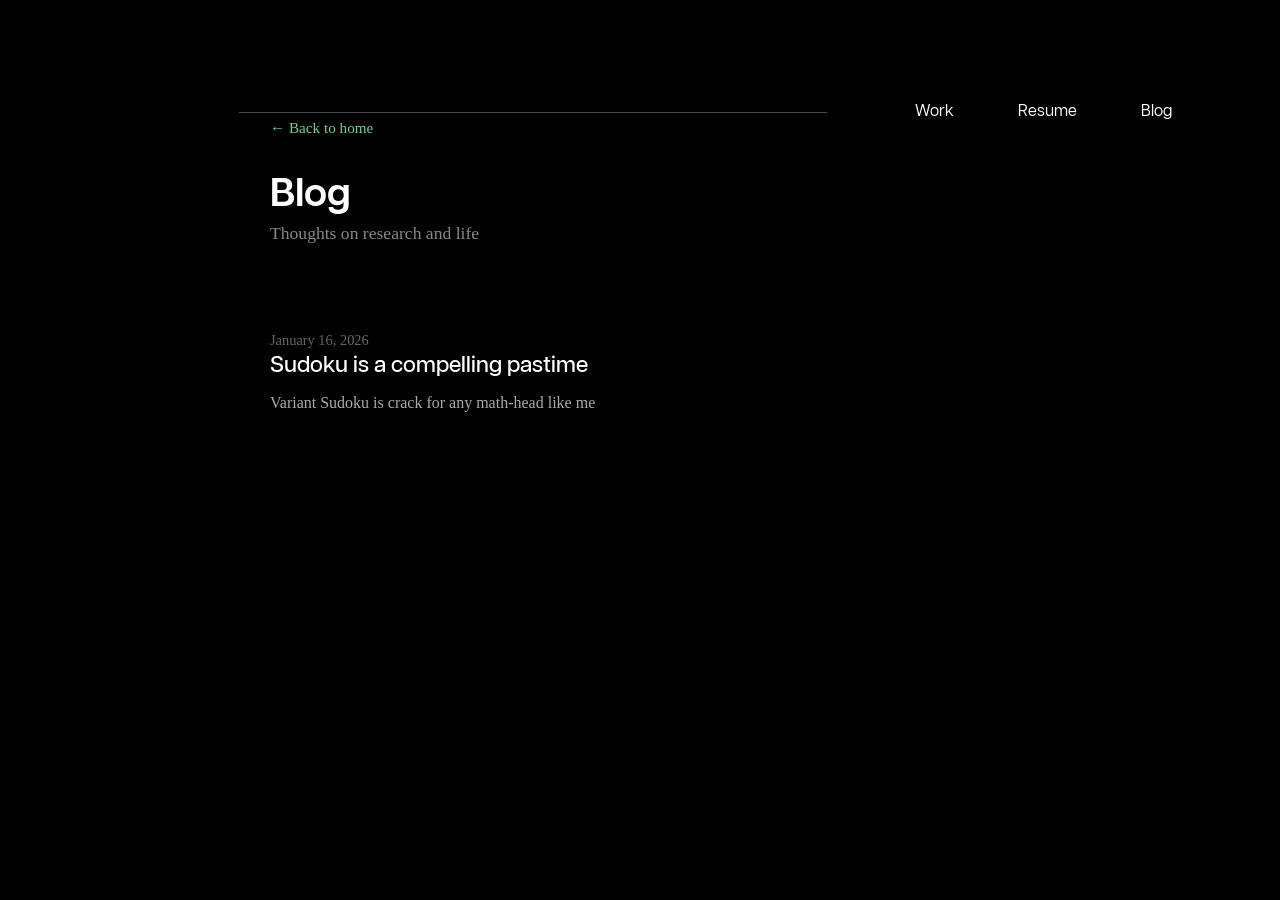
==== commit 9e09182a: "Adding sudoku blog post" ====
--- a/blog/index.html
+++ b/blog/index.html
@@ -21,7 +21,9 @@
     }
 
     .blog-header h1 {
+      font-family: 'Articulat CF', -apple-system, BlinkMacSystemFont, 'Segoe UI', sans-serif;
       font-size: 2.5rem;
+      font-weight: 600;
       margin-bottom: 10px;
       color: #fff;
     }
@@ -57,6 +59,8 @@
     }
 
     .post-title a {
+      font-family: 'Articulat CF', -apple-system, BlinkMacSystemFont, 'Segoe UI', sans-serif;
+      font-weight: 500;
       color: #fff;
       text-decoration: none;
       font-size: 1.4rem;
@@ -126,7 +130,7 @@
 
     <header class="blog-header">
       <h1>Blog</h1>
-      <p>Thoughts on network science, machine learning, and research</p>
+      <p>Thoughts on research and life</p>
     </header>
 
     <ul class="posts-list" id="posts-list">
